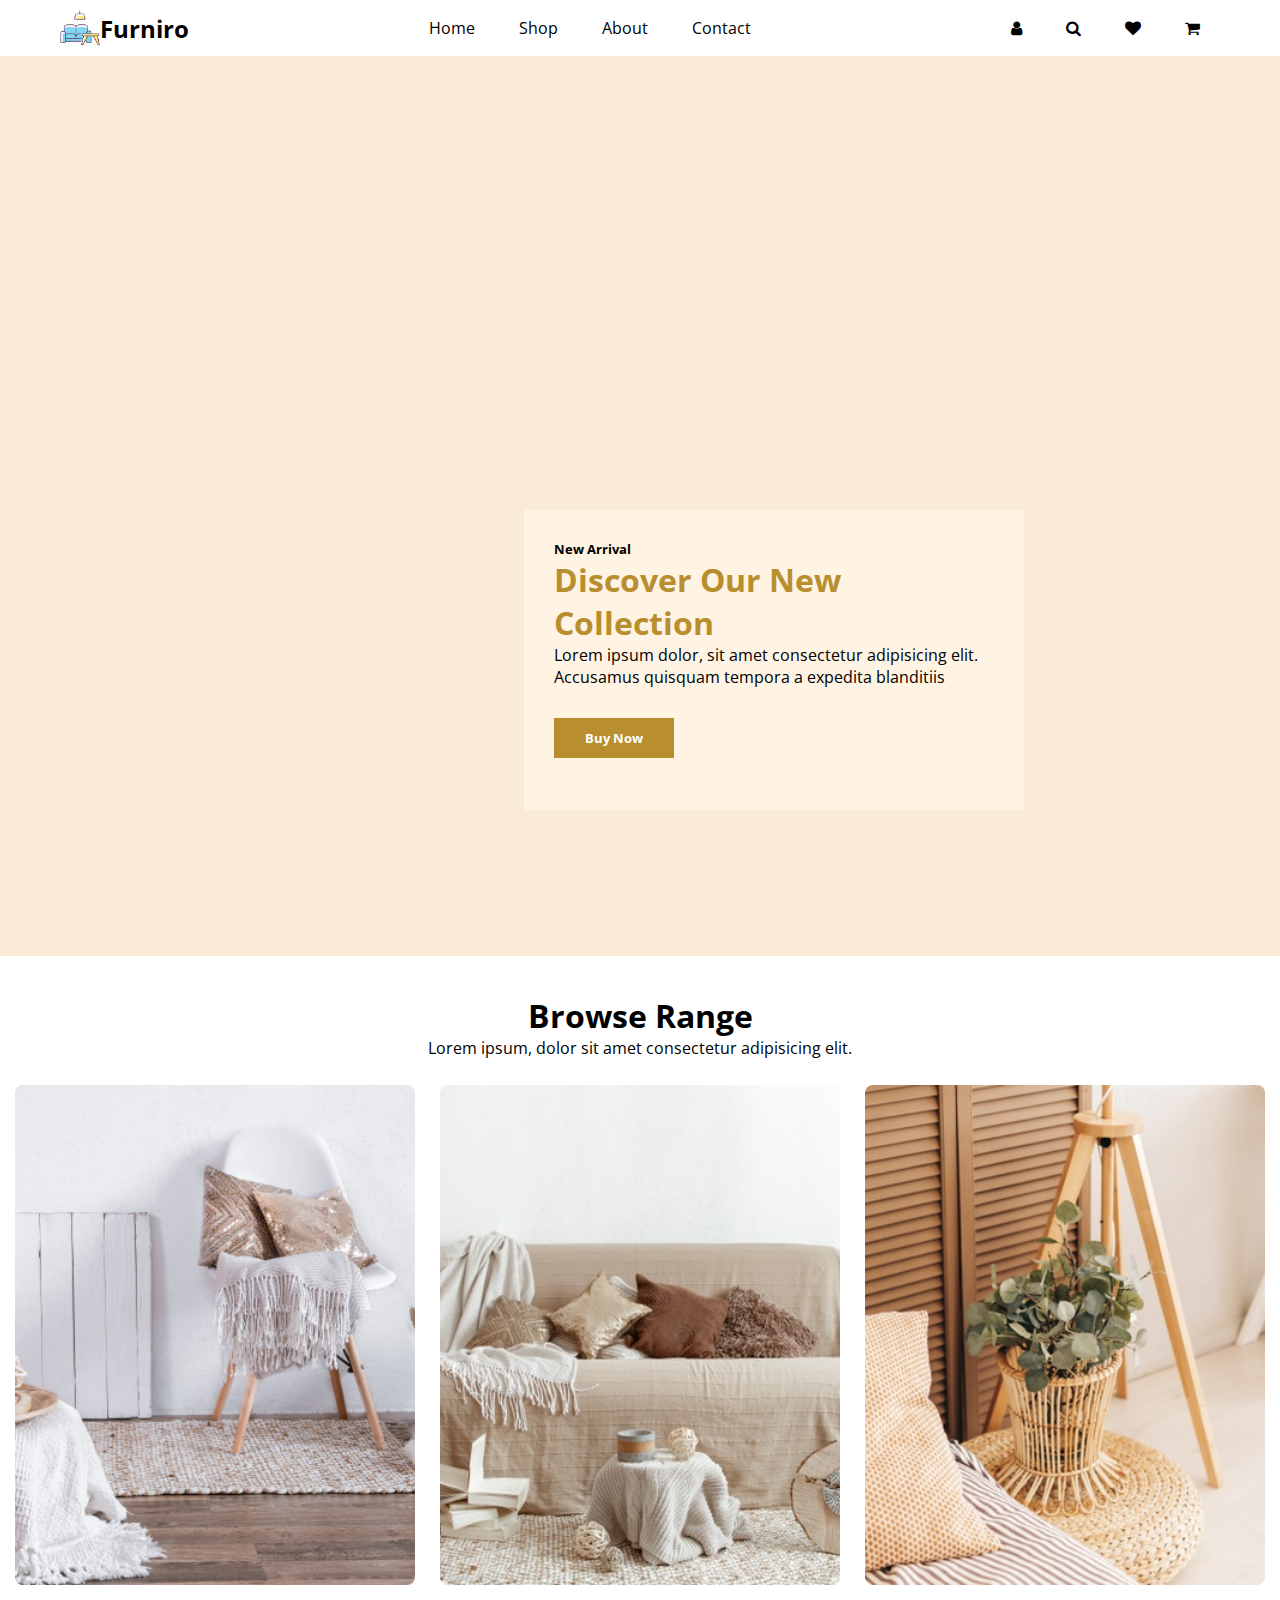
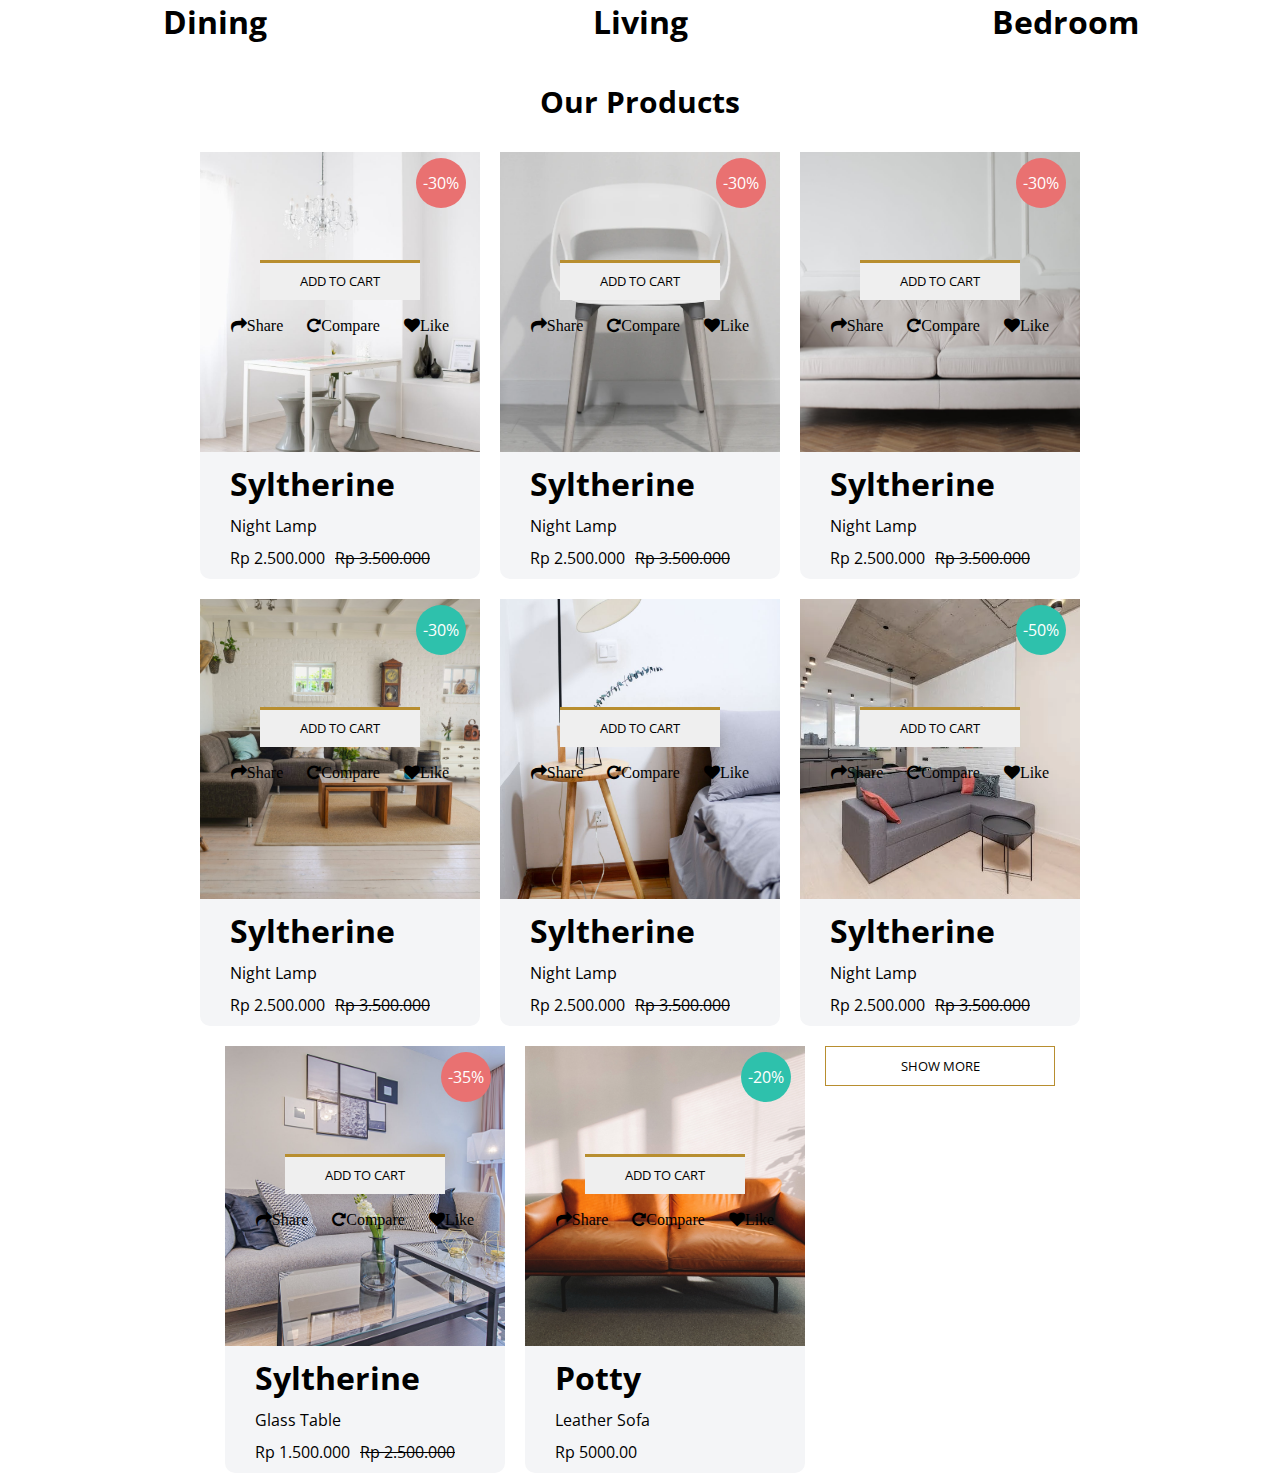
==== index.html @ 377bc3ed "initial commit" ====
<!DOCTYPE html>
<html lang="en">
<head>
    <meta charset="UTF-8">
    <meta name="viewport" content="width=device-width, initial-scale=1.0">
    <title>Furniro</title>
    <link rel="stylesheet" href="index.css">
    <link rel="icon" href="images/logo-icon.png">
    <link rel="stylesheet" href="https://cdnjs.cloudflare.com/ajax/libs/font-awesome/4.7.0/css/font-awesome.min.css">
</head>
<body>
    <div class="container">
        <nav class="navbar">
            <div class="left-nav">
                <img src="images/logo-icon.png" alt="">
                <h2>Furniro</h2>
            </div>

            <div class="center-nav">
                <ul>
                    <li><a href='index.html #home'>Home</a></li>
                    <li><a href='shop.html'>Shop</a></li>
                    <li><a href='about.html'>About</a></li>
                    <li><a href='contact.html'>Contact</a></li>
                </ul>
            </div>

            <div class="right-nav">
                <ul>
                    <i class="fa fa-user" aria-hidden="true"></i>
                    <i class="fa fa-search" aria-hidden="true"></i>
                    <i class="fa fa-heart" aria-hidden="true"></i>
                    <i class="fa fa-shopping-cart" aria-hidden="true"></i>
                </ul>
            </div>

            <div class="menu-bar">
                <div class="bar bar1"></div>
                <div class="bar bar2"></div>
                <div class="bar bar3"></div>
            </div>
        </nav>

        <main id="home">
            <div class="home-wrapper">
                <div class="home-context">
                    <p>New Arrival</p>
                    <h1>Discover Our New Collection</h1>
                    <p>Lorem ipsum dolor, sit amet consectetur adipisicing elit. Accusamus quisquam tempora a expedita blanditiis</p>
                    <div class="">
                        <button>Buy Now</button>
                    </div>
                </div>
            </div>
        </main>


        <section id="browse">
            <div class="browse-header">
                <h1>Browse Range</h1>
                <p>Lorem ipsum, dolor sit amet consectetur adipisicing elit.</p>  
            </div>
            <div class="browse-range-grid">
                <div class="dining-category">
                    <div class="browse-card dining"></div>
                    <div class="hero">
                        <h1>Dining</h1>
                    </div>
                </div>

                <div class="dining-category">
                    <div class="browse-card living"></div>
                    <div class="hero">
                        <h1>Living</h1>
                    </div>
                </div>

                <div class="dining-category">
                    <div class="browse-card bedroom"></div>
                    <div class="hero">
                        <h1>Bedroom</h1>
                    </div>
                </div>
            </div>
        </section>


        <section id="products">
            <div class="products-title">
                <h1>Our Products</h1>
            </div>
            <div class="products-container">
                <div class="product-card">
                    <div class="item-img item1">
                        <div class="discount">
                            <p>-30%</p>
                        </div>

                        <div class="hoverEffect">
                            <div class="cart-btn">
                                <button>ADD TO CART</button>
                            </div>
                            <div class="hover-options">
                                <a href="">
                                    <i class="fa fa-share" aria-hidden="true">Share</i>
                                </a>

                                <a href="">
                                    <i class="fa fa-repeat" aria-hidden="true">Compare</i>
                                </a>

                                <a href="">
                                    <i class="fa fa-heart" aria-hidden="true">Like</i>
                                </a>

                            </div>
                        </div>
                    </div>

                    <div class="product-details">
                        <div class="item-name">
                            <h1>Syltherine</h1>
                            <p>Night Lamp</p>
                            <p>Rp 2.500.000<span>Rp 3.500.000</span></p>
                        </div>
                    </div>
                </div>



                <div class="product-card">
                    <div class="item-img item2">
                        <div class="discount">
                            <p>-30%</p>
                        </div>

                        <div class="hoverEffect">
                            <div class="cart-btn">
                                <button>ADD TO CART</button>
                            </div>
                            <div class="hover-options">
                                <a href="">
                                    <i class="fa fa-share" aria-hidden="true">Share</i>
                                </a>

                                <a href="">
                                    <i class="fa fa-repeat" aria-hidden="true">Compare</i>
                                </a>

                                <a href="">
                                    <i class="fa fa-heart" aria-hidden="true">Like</i>
                                </a>
                                
                            </div>
                        </div>
                    </div>

                    <div class="product-details">
                        <div class="item-name">
                            <h1>Syltherine</h1>
                            <p>Night Lamp</p>
                            <p>Rp 2.500.000<span>Rp 3.500.000</span></p>
                        </div>
                    </div>
                </div>




                <div class="product-card">
                    <div class="item-img item3">
                        <div class="discount">
                            <p>-30%</p>
                        </div>

                        <div class="hoverEffect">
                            <div class="cart-btn">
                                <button>ADD TO CART</button>
                            </div>
                            <div class="hover-options">
                                <a href="">
                                    <i class="fa fa-share" aria-hidden="true">Share</i>
                                </a>

                                <a href="">
                                    <i class="fa fa-repeat" aria-hidden="true">Compare</i>
                                </a>

                                <a href="">
                                    <i class="fa fa-heart" aria-hidden="true">Like</i>
                                </a>
                                
                            </div>
                        </div>
                    </div>

                    <div class="product-details">
                        <div class="item-name">
                            <h1>Syltherine</h1>
                            <p>Night Lamp</p>
                            <p>Rp 2.500.000<span>Rp 3.500.000</span></p>
                        </div>
                    </div>
                </div>




                <div class="product-card">
                    <div class="item-img item4">
                        <div class="discount newItem">
                            <p>-30%</p>
                        </div>

                        <div class="hoverEffect">
                            <div class="cart-btn">
                                <button>ADD TO CART</button>
                            </div>
                            <div class="hover-options">
                                <a href="">
                                    <i class="fa fa-share" aria-hidden="true">Share</i>
                                </a>

                                <a href="">
                                    <i class="fa fa-repeat" aria-hidden="true">Compare</i>
                                </a>

                                <a href="">
                                    <i class="fa fa-heart" aria-hidden="true">Like</i>
                                </a>
                                
                            </div>
                        </div>
                    </div>

                    <div class="product-details">
                        <div class="item-name">
                            <h1>Syltherine</h1>
                            <p>Night Lamp</p>
                            <p>Rp 2.500.000<span>Rp 3.500.000</span></p>
                        </div>
                    </div>
                </div>


                <div class="product-card">
                    <div class="item-img item5">
                        <div class="hoverEffect">
                            <div class="cart-btn">
                                <button>ADD TO CART</button>
                            </div>
                            <div class="hover-options">
                                <a href="">
                                    <i class="fa fa-share" aria-hidden="true">Share</i>
                                </a>

                                <a href="">
                                    <i class="fa fa-repeat" aria-hidden="true">Compare</i>
                                </a>

                                <a href="">
                                    <i class="fa fa-heart" aria-hidden="true">Like</i>
                                </a>
                                
                            </div>
                        </div>
                    </div>

                    <div class="product-details">
                        <div class="item-name">
                            <h1>Syltherine</h1>
                            <p>Night Lamp</p>
                            <p>Rp 2.500.000<span>Rp 3.500.000</span></p>
                        </div>
                    </div>
                </div>





                <div class="product-card">
                    <div class="item-img item6">
                        <div class="discount newItem">
                            <p>-50%</p>
                        </div>

                        <div class="hoverEffect">
                            <div class="cart-btn">
                                <button>ADD TO CART</button>
                            </div>
                            <div class="hover-options">
                                <a href="">
                                    <i class="fa fa-share" aria-hidden="true">Share</i>
                                </a>

                                <a href="">
                                    <i class="fa fa-repeat" aria-hidden="true">Compare</i>
                                </a>

                                <a href="">
                                    <i class="fa fa-heart" aria-hidden="true">Like</i>
                                </a>
                                
                            </div>
                        </div>
                    </div>

                    <div class="product-details">
                        <div class="item-name">
                            <h1>Syltherine</h1>
                            <p>Night Lamp</p>
                            <p>Rp 2.500.000<span>Rp 3.500.000</span></p>
                        </div>
                    </div>
                </div>




                <div class="product-card">
                    <div class="item-img item7">
                        <div class="discount">
                            <p>-35%</p>
                        </div>

                        <div class="hoverEffect">
                            <div class="cart-btn">
                                <button>ADD TO CART</button>
                            </div>
                            <div class="hover-options">
                                <a href="">
                                    <i class="fa fa-share" aria-hidden="true">Share</i>
                                </a>

                                <a href="">
                                    <i class="fa fa-repeat" aria-hidden="true">Compare</i>
                                </a>

                                <a href="">
                                    <i class="fa fa-heart" aria-hidden="true">Like</i>
                                </a>
                                
                            </div>
                        </div>
                    </div>

                    <div class="product-details">
                        <div class="item-name">
                            <h1>Syltherine</h1>
                            <p>Glass Table</p>
                            <p>Rp 1.500.000<span>Rp 2.500.000</span></p>
                        </div>
                    </div>
                </div>




                <div class="product-card">
                    <div class="item-img item8">
                        <div class="discount newItem">
                            <p>-20%</p>
                        </div>

                        <div class="hoverEffect">
                            <div class="cart-btn">
                                <button>ADD TO CART</button>
                            </div>
                            <div class="hover-options">
                                <a href="">
                                    <i class="fa fa-share" aria-hidden="true">Share</i>
                                </a>

                                <a href="">
                                    <i class="fa fa-repeat" aria-hidden="true">Compare</i>
                                </a>

                                <a href="">
                                    <i class="fa fa-heart" aria-hidden="true">Like</i>
                                </a>
                                
                            </div>
                        </div>
                    </div>

                    <div class="product-details">
                        <div class="item-name">
                            <h1>Potty</h1>
                            <p>Leather Sofa</p>
                            <p>Rp 5000.00<span></span></p>
                        </div>
                    </div>
                </div>

                <div class="show-more-btn">
                    <button>SHOW MORE</button>
                </div>

            </div> <!----product container end-->
        </section>
    </div>
    

    <script src="index.js"></script>
</body>
</html>
---- index.css ----
@import url('https://fonts.googleapis.com/css2?family=Open+Sans:ital,wght@0,300..800;1,300..800&display=swap');


*{
    padding: 0;
    margin: 0;
    box-sizing: border-box;
    font-family: "Open Sans", sans-serif;
    font-optical-sizing: auto;
    font-style: normal;
}


:root{
    --lightbg: #FFFFFF;
    --buttonbg: #B88E2F;
    --buttonhover: #8d6d21;
    --discountbg: #E97171;
}

.container{
    width: 100vw;
    height: 100vh;
    background-color: var(--lightbg);
}

.navbar{
    width: 100%;
    display: flex;
    align-items: center;
    justify-content: space-between;
    padding: 0 60px 0 60px;
    z-index: 2000;

}

.navFixed{
    position: fixed;
    top: 0;
    background-color: white;
}

.left-nav{
    display: flex;
    flex-direction: row;
    align-items: center;
}

.left-nav img{
    width: 40px;
    height: 40px;
}

.center-nav ul li{
    display: inline-block;
    list-style: none;
}

.center-nav ul li a{
    text-decoration: none;
    margin: 20px;
    transition: all .50s;
    color: black;
}

.center-nav ul li a:hover{
    color: rgb(197, 143, 72);
}

.right-nav i{
    margin: 20px;
}





#home{
    width: 100%;
    height: 100%;
    background-color: antiquewhite;
}

.home-wrapper{
    width: 100%;
    height: 100%;
    background-image: url(images/home-bg.jfif);
    background-position: center;
    background-repeat: no-repeat;
    background-size: cover;
    display: flex;
    justify-content: center;
    align-items: center;
}

.home-context{
    width: 500px;
    height: 300px;
    position: absolute;
    right: 20%;
    bottom: 10%;
    background-color: #FFF3E3;
    padding: 30px;
}

.home-context>div{
    margin-top: 30px;
}

.home-context button{
    width: 120px;
    height: 40px;
    background-color: var(--buttonbg);
    border: none;
    color: white;
    cursor: pointer;
    transition: all .50s;
}

.home-context button:hover{
    background-color: var(--buttonhover);
}


.home-context h1{
    color: var(--buttonbg);
}

.home-context :first-child{
    font-weight: 700;
    font-size: 13px;
}


.menu-bar{
    cursor: pointer;
    display: none;
}

.bar{
    width: 30px;
    height: 4px;
    margin: 5px;
    background-color: black;
}






section{
    margin-top: 3%;
}

.browse-header h1, .browse-header p{
    display: flex;
    justify-content: center;
    text-align: center;
}


.browse-card{
    width: 400px;
    height: 500px;
    border-radius: 8px;
    background-position: center;
    background-repeat: no-repeat;
    background-size: cover;
    position: relative;
}

.hero{
    display: flex;
    justify-content: center;
    font-weight: 900;
    margin-top: 15px;
}


.dining{
    background-image: url(images/dining.png);
}

.living{
    background-image: url(images/living.png);
}
.bedroom{
    background-image: url(images/bedroom.png);
}

.browse-range-grid{
    display: flex;
    justify-content: center;
    gap: 25px;
    margin-top: 2%;
}

.products-title{
    display: flex;
    justify-content: center;
}

.products-title h1{
    font-size: 30px;
}

.products-container{
    padding: 30px 90px 0 90px;
    display: flex;
    flex-wrap: wrap;
    gap: 20px;
    justify-content: center;
}

.product-card{
    width: 280px;
    background-color: #F4F5F7;
    border-radius: 10px;

}


.item-img{
    width: 100%;
    height: 300px;
    background-position: center;
    background-repeat: no-repeat;
    background-size: cover;
    position: relative;
    padding: 20px;
    display: flex;
    justify-content: center;
    align-items: center;
}

.item1{
    background-image: url(images/item1.png);
}

.item2{
    background-image: url(images/item2.png);
}


.item3{
    background-image: url(images/item3.png);
}


.item4{
    background-image: url(images/item4.jfif);
}


.item5{
    background-image: url(images/item5.png);
}

.item6{
    background-image: url(images/item6.png);
}


.item7{
    background-image: url(images/item7.jfif);
}

.item8{
    background-image: url(images/item8.jfif);
}


/***add shadow whwewn hover over card****/
.addHoverEffect{
    background: linear-gradient(rgba(0,0,0,0.5), rgba(0,0,0,0.5)) !important;
}

.discount{
    width: 50px;
    height: 50px;
    border-radius: 50px;
    background-color: var(--discountbg);
    display: flex;
    justify-content: center;
    align-items: center;
    text-align: center;
    color: white;
    position: absolute;
    top: 2%;
    right: 5%;
}

.newItem{
    background-color: #2EC1AC;
}

.product-details{
    padding: 0 20px 0 20px;
}

.item-name span{
    margin-left: 10px;
    text-decoration: line-through;
}

.item-name>*{
    margin: 10px;
}

.cart-btn{
    display: flex;
    justify-content: center;
}

.cart-btn button{
    width: 160px;
    height: 40px;
    border: none;
    border-top: solid #B88E2F ;
    cursor: pointer;
    transition: all .50s;
}

.cart-btn button:hover{
    background-color: var(--buttonbg);
    color: white;
}

.hover-options{
    display: flex;
    flex-wrap: nowrap;
    margin-top: 5px;
}

.hover-options i{
    margin: 12px;
}

.hover-options a{
    color: black;
}

.show-more-btn button{
    width: 230px;
    height: 40px;
    border: solid 1px var(--buttonbg);
    cursor: pointer;
    background-color: white;
    transition: all .50s;
}


.show-more-btn button:hover{
    background-color: var(--buttonbg);
    color: white;
}
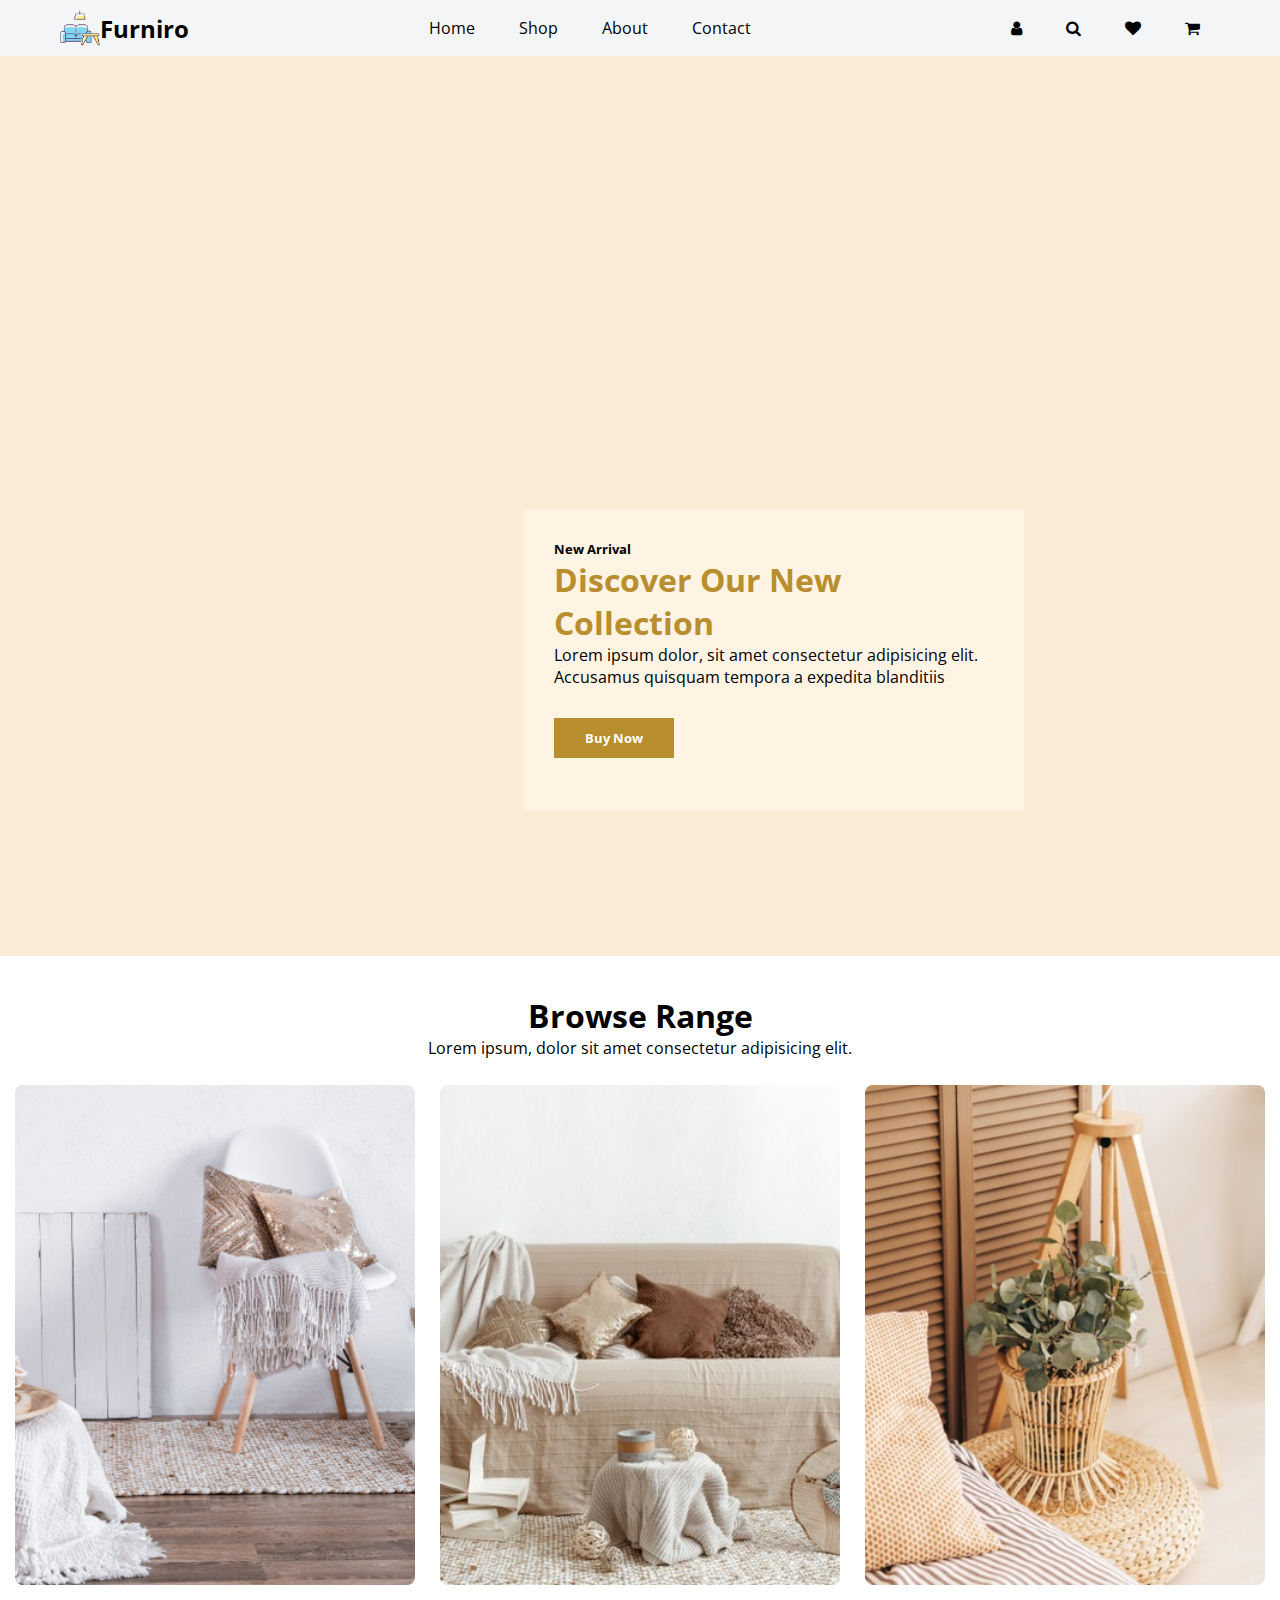
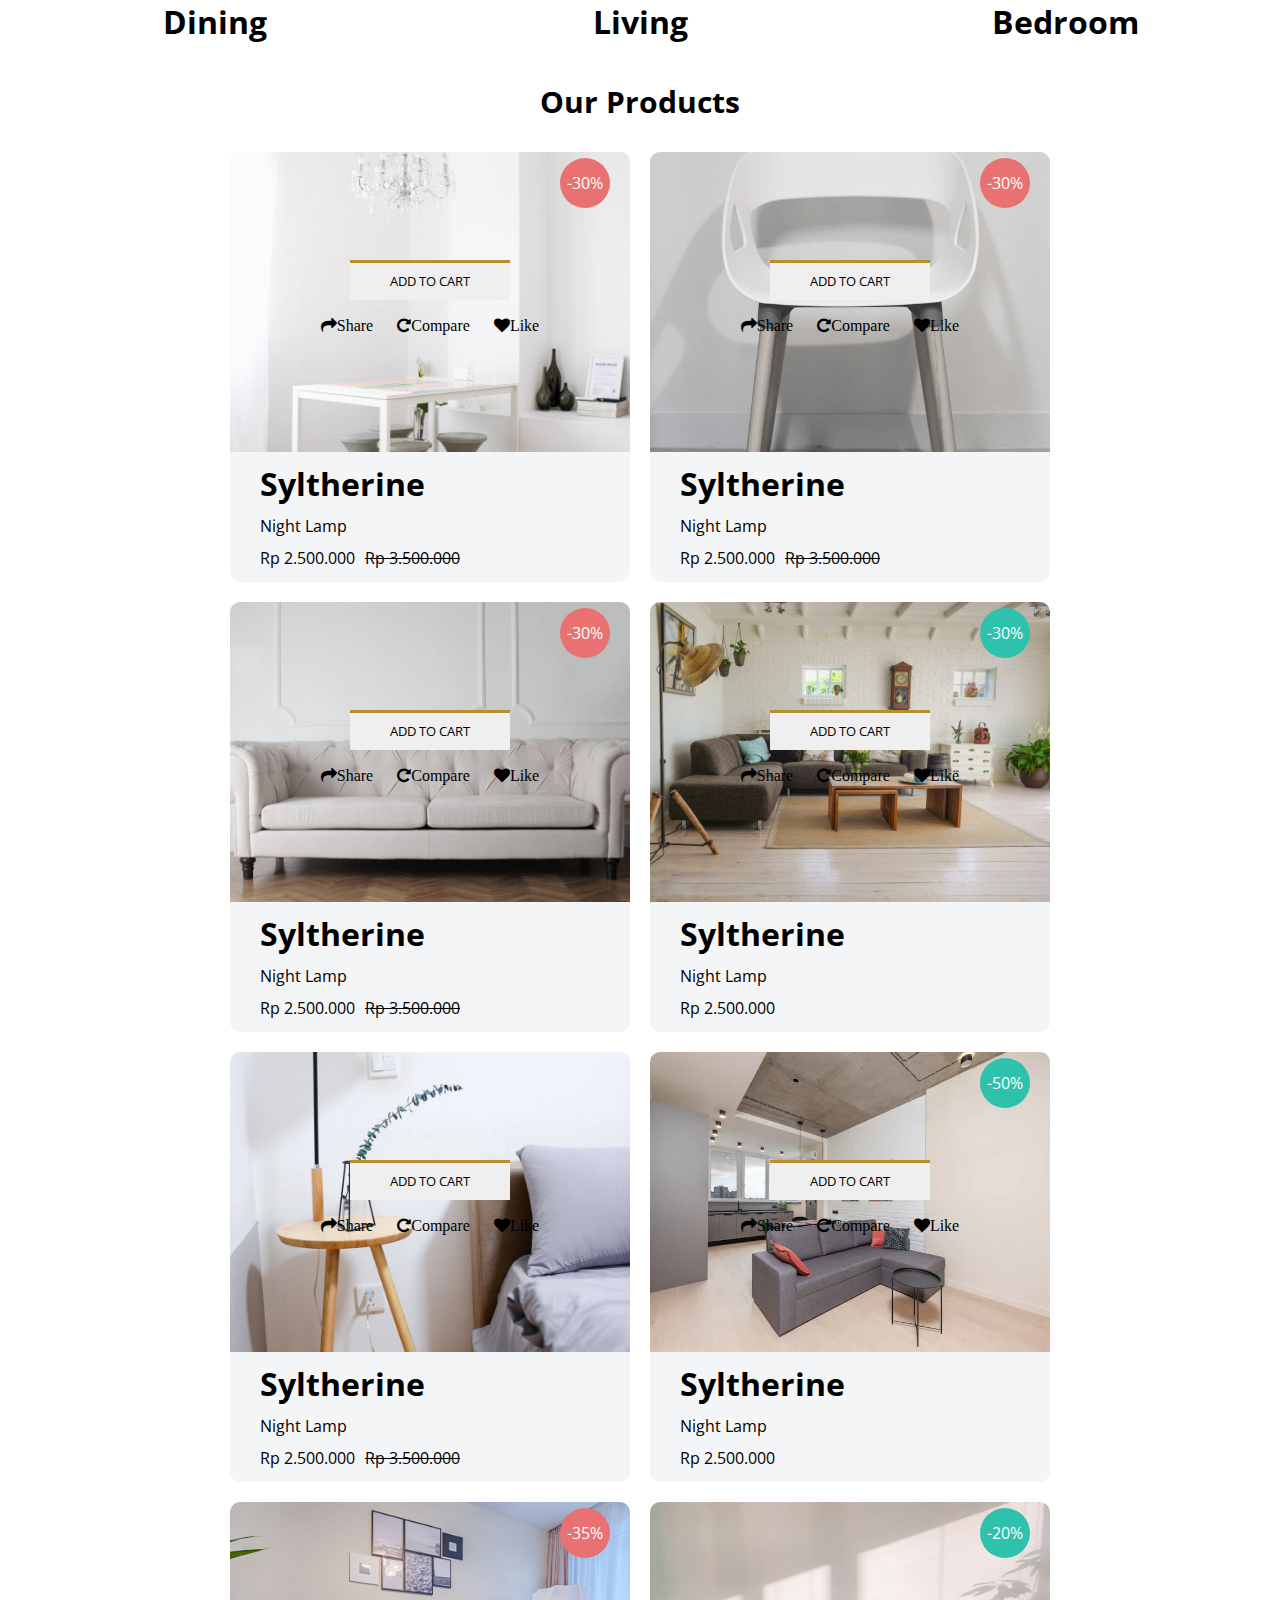
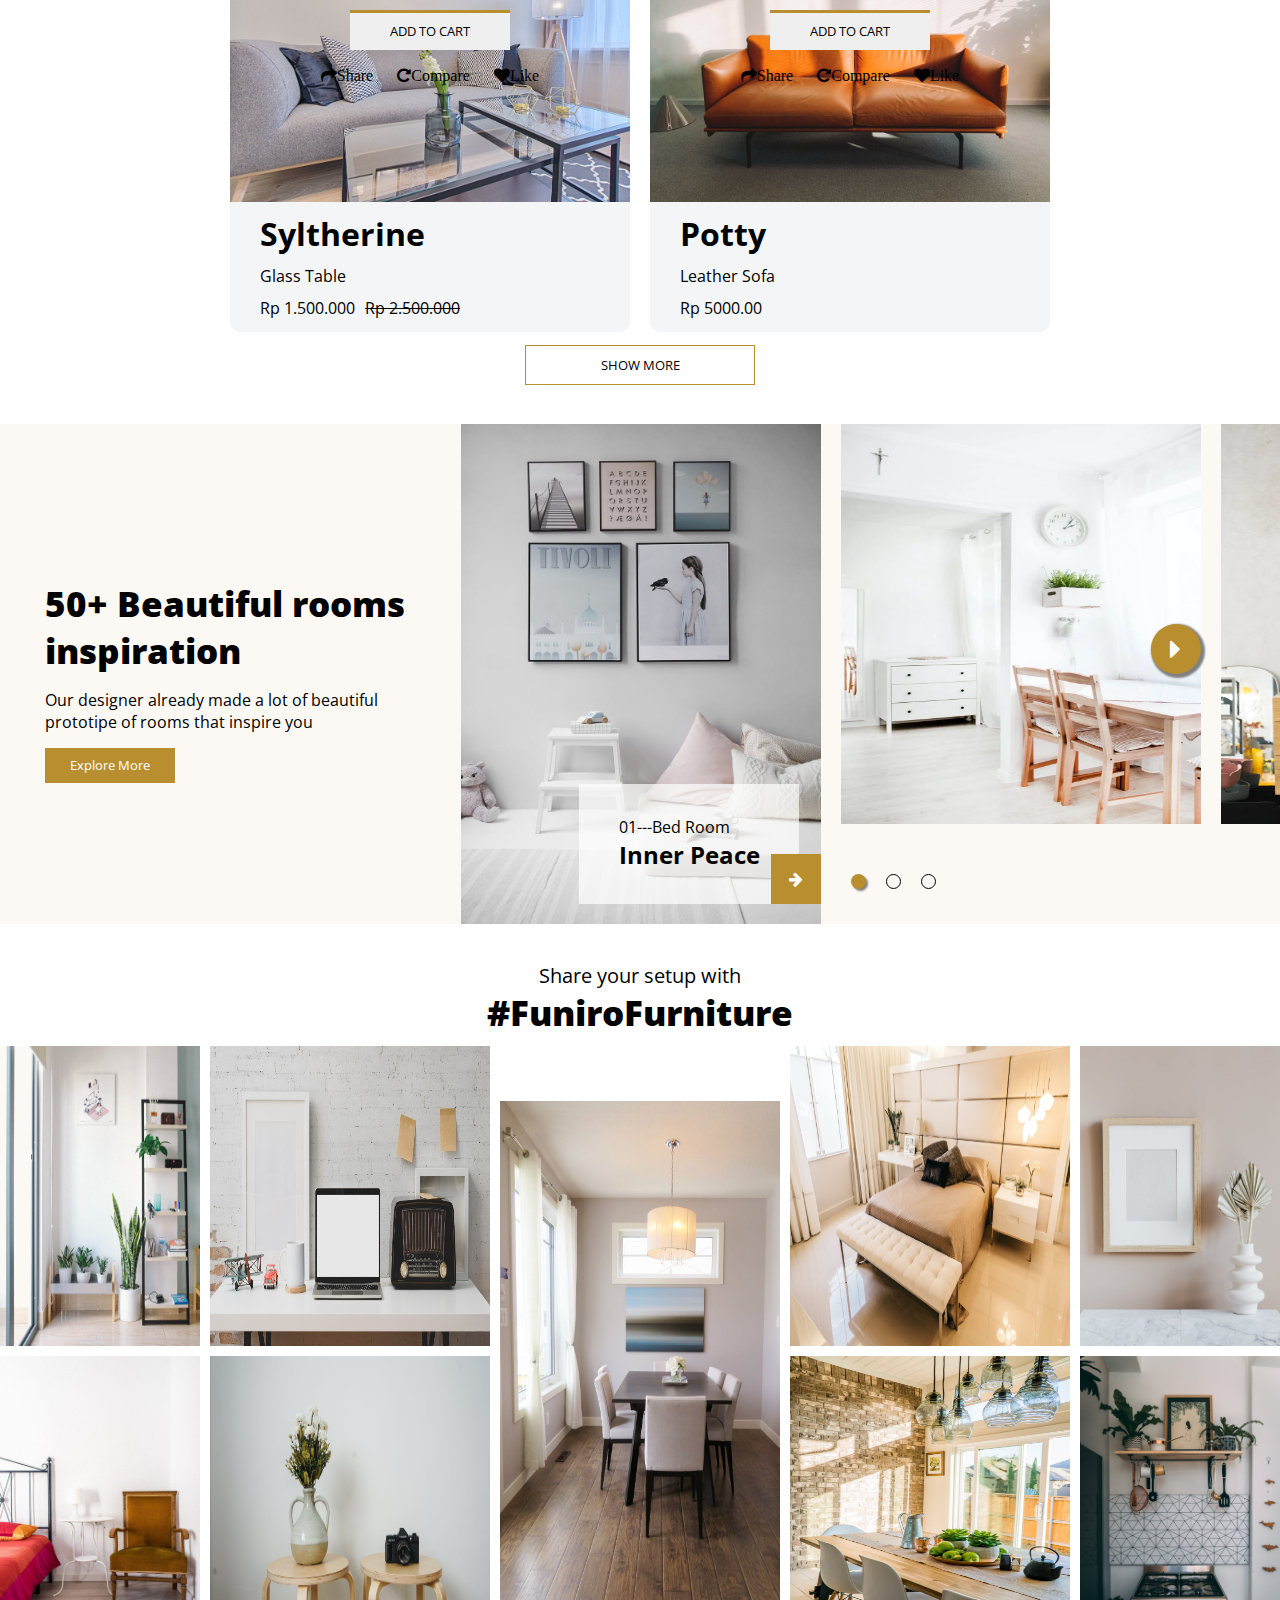
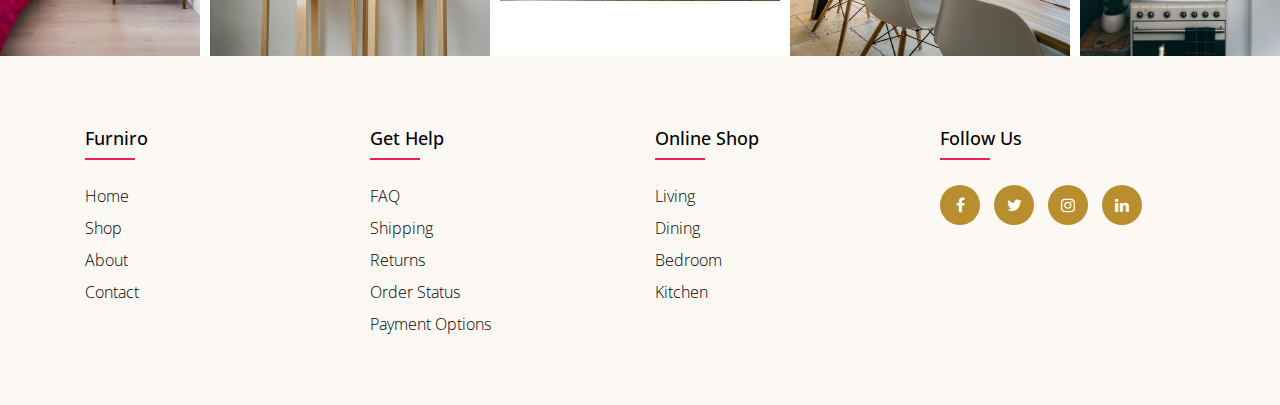
==== commit 1236e7d3: "initial commit" ====
--- a/index.html
+++ b/index.html
@@ -5,6 +5,7 @@
     <meta name="viewport" content="width=device-width, initial-scale=1.0">
     <title>Furniro</title>
     <link rel="stylesheet" href="index.css">
+    <link rel="stylesheet" href="media.css">
     <link rel="icon" href="images/logo-icon.png">
     <link rel="stylesheet" href="https://cdnjs.cloudflare.com/ajax/libs/font-awesome/4.7.0/css/font-awesome.min.css">
 </head>
@@ -237,7 +238,7 @@
                         <div class="item-name">
                             <h1>Syltherine</h1>
                             <p>Night Lamp</p>
-                            <p>Rp 2.500.000<span>Rp 3.500.000</span></p>
+                            <p>Rp 2.500.000</p>
                         </div>
                     </div>
                 </div>
@@ -310,7 +311,7 @@
                         <div class="item-name">
                             <h1>Syltherine</h1>
                             <p>Night Lamp</p>
-                            <p>Rp 2.500.000<span>Rp 3.500.000</span></p>
+                            <p>Rp 2.500.000</p>
                         </div>
                     </div>
                 </div>
@@ -393,12 +394,155 @@
                     </div>
                 </div>
 
-                <div class="show-more-btn">
-                    <button>SHOW MORE</button>
-                </div>
-
             </div> <!----product container end-->
+
+            <div class="show-more-btn">
+                <button>SHOW MORE</button>
+            </div>
+
         </section>
+
+
+        <section id="description"> 
+            <div class="description-wrapper">
+                <div class="description-grid">
+                    <div class="description-header">
+                        <div class="desc-title">
+                            <h1>50+ Beautiful rooms inspiration</h1>
+                            <p>Our designer already made a lot of beautiful prototipe of rooms that inspire you</p>
+                            <a href="">
+                                <button>Explore More</button>
+                            </a>
+                        </div>
+                    </div>
+                    <div class="grid-carousel">
+                        <div class="carousel-card">
+                            <div class="carousel-icon">
+                                <img src="images/gridItem1.png" alt="">
+                                <div class="info-card">
+                                    <div class="info">
+                                        <div class="info-context">
+                                            <p><span>01---</span><span>Bed Room</span></p>
+                                            <h2>Inner Peace</h2>
+                                        </div>
+                                    </div>
+                                    <div class="next-box">
+                                        <i class="fa fa-arrow-right" aria-hidden="true"></i>
+                                    </div>
+                                </div>
+                            </div>
+                        </div>
+
+                        <div class="carousel-item">
+                            <div class="carousel-icon">
+                                <img src="images/griditem2.png" alt="">
+                                <div class="caret-wrapper">
+                                    <div class="next-caret">
+                                        <i class="fa fa-caret-right"></i>
+                                    </div>
+                                    <div class="radio-btns">
+                                        <div class="radio-el radio1 active-radio"></div>
+                                        <div class="radio-el radio2"></div>
+                                        <div class="radio-el radio3"></div>
+                                    </div>
+                                </div>
+                            </div>
+                        </div>
+
+                        <div class="carousel-item">
+                            <div class="carousel-icon">
+                                <img src="images/griditem3.png" alt="">
+                            </div>
+                        </div>
+
+
+                    </div>
+                </div>
+            </div>
+        </section>
+
+
+
+
+        <section id="share">
+            <div class="share-header">
+                <div class="">
+                    <p>Share your setup with</p>
+                </div>
+                <div class="">
+                    <h1>#FuniroFurniture</h1>
+                </div>
+            </div>
+            <div class="share-grid">
+                <div class="share-wall wall1">
+                    <img src="images/wall1.png" alt="">
+                    <img src="images/wall2.png" alt="">
+                    <img src="images/wall3.png" alt="">
+                    <img src="images/wall4.png" alt="">
+                </div>
+                <div class="share-wall wall2">
+                    <div class="wall-wrapper">
+                        <img src="images/wall5.png" alt="">
+                    </div>
+                </div>
+                <div class="share-wall wall3">
+                    <img src="images/wall6.png" alt="">
+                    <img src="images/wall7.png" alt="">
+                    <img src="images/wall8.png" alt="">
+                    <img src="images/wall9.png" alt="">
+                </div>
+            </div>
+        </section>
+
+
+
+        <footer class="footer">
+            <div class="footer-container">
+                <div class="row">
+                    <div class="footer-col">
+                        <h4>Furniro</h4>
+                        <ul>
+                            <li><a href="#">Home</a></li>
+                            <li><a href="#">Shop</a></li>
+                            <li><a href="#">About</a></li>
+                            <li><a href="#">Contact</a></li>
+                        </ul>
+                    </div>
+                    <div class="footer-col">
+                        <h4>get help</h4>
+                        <ul>
+                            <li><a href="#">FAQ</a></li>
+                            <li><a href="#">shipping</a></li>
+                            <li><a href="#">returns</a></li>
+                            <li><a href="#">order status</a></li>
+                            <li><a href="#">payment options</a></li>
+                        </ul>
+                    </div>
+                    <div class="footer-col">
+                        <h4>online shop</h4>
+                        <ul>
+                            <li><a href="#">Living</a></li>
+                            <li><a href="#">Dining</a></li>
+                            <li><a href="#">Bedroom</a></li>
+                            <li><a href="#">Kitchen</a></li>
+                        </ul>
+                    </div>
+                    <div class="footer-col">
+                        <h4>follow us</h4>
+                        <div class="social-links">
+                            <a href="#"><i class="fa fa-facebook"></i></a>
+                            <a href="#"><i class="fa fa-twitter"></i></a>
+                            <a href="#"><i class="fa fa-instagram"></i></a>
+                            <a href="#"><i class="fa fa-linkedin"></i></a>
+                        </div>
+                    </div>
+                </div>
+            </div>
+       </footer>
+     
+
+
+
     </div>
     
 
--- a/index.css
+++ b/index.css
@@ -12,7 +12,7 @@
 
 
 :root{
-    --lightbg: #FFFFFF;
+    --lightbg: #F4F5F7;
     --buttonbg: #B88E2F;
     --buttonhover: #8d6d21;
     --discountbg: #E97171;
@@ -31,7 +31,6 @@
     justify-content: space-between;
     padding: 0 60px 0 60px;
     z-index: 2000;
-
 }
 
 .navFixed{
@@ -153,6 +152,8 @@
     margin-top: 3%;
 }
 
+
+
 .browse-header h1, .browse-header p{
     display: flex;
     justify-content: center;
@@ -189,6 +190,7 @@
     background-image: url(images/bedroom.png);
 }
 
+
 .browse-range-grid{
     display: flex;
     justify-content: center;
@@ -196,6 +198,12 @@
     margin-top: 2%;
 }
 
+
+
+
+
+
+
 .products-title{
     display: flex;
     justify-content: center;
@@ -211,12 +219,15 @@
     flex-wrap: wrap;
     gap: 20px;
     justify-content: center;
+    position: relative;
 }
 
 .product-card{
     width: 280px;
+    height: 430px;
     background-color: #F4F5F7;
     border-radius: 10px;
+    overflow: hidden;
 
 }
 
@@ -341,6 +352,13 @@
     color: black;
 }
 
+.show-more-btn{
+    display: flex;
+    justify-content: center;
+    margin-top: 1%;
+
+}
+
 .show-more-btn button{
     width: 230px;
     height: 40px;
@@ -354,5 +372,334 @@
 .show-more-btn button:hover{
     background-color: var(--buttonbg);
     color: white;
-}
-
+    border: solid 1px white;
+
+}
+
+
+
+
+
+#description{
+    background-color: #FCF8F3;
+}
+
+
+.description-grid{
+    display: grid;
+    grid-template-columns: 36% 1fr;
+    grid-template-rows: 1fr;
+}
+
+.description-header{
+    display: flex;
+    justify-content: center;
+    align-items: center;
+    padding: 0 30px 0 30px;
+}
+
+.grid-carousel{
+    width: 100%;
+    display: grid;
+    grid-template-columns: 1fr 1fr 1fr 1fr;
+    overflow: auto;
+    gap: 20px;
+}
+
+
+.carousel-card{
+    width: 360px;
+    height: 500px;
+    position: relative;
+}
+
+.desc-title h1{
+    font-size: 35px;
+    font-weight: 900;
+}
+
+.desc-title>*{
+    margin: 15px;
+}
+
+.description-header button{
+    width: 130px;
+    height: 35px;
+    background-color: var(--buttonbg);
+    cursor: pointer;
+    border: none;
+    transition: all .50s;
+    color: white;
+}
+
+.description-header button:hover{
+    background-color: var(--buttonhover);
+}
+
+.carousel-icon img{
+    width: 100%;
+    height: 100%;
+    display: flex;
+    justify-content: center;
+    align-items: center;
+}
+
+
+.info-card{
+    width: 100%;
+    padding: 0 30px 0 30px;
+}
+
+
+
+.info{
+    width: 220px;
+    height: 120px;
+    background: linear-gradient(rgba(255, 255, 255, 0.7), rgba(255, 255, 255, 0.7));
+    position: absolute;
+    bottom: 4%;
+    right: 6%;
+    display: flex;
+    justify-content: center;
+    align-items: center;
+}
+
+.carousel-icon{
+    width: 100%;
+    height: 100%;
+    position: relative;
+}
+
+.next-box{
+    width: 50px;
+    height: 50px;
+    background-color: var(--buttonbg);
+    cursor: pointer;
+    position: absolute;
+    bottom: 4%;
+    right: 0;
+    display: flex;
+    justify-content: center;
+    align-items: center;
+    cursor: pointer;
+    transition: all .50s;
+}
+
+.next-box .fa{
+    color: white;
+}
+
+.next-box:hover{
+    background-color: var(--buttonhover);
+}
+
+
+
+.carousel-item{
+    width: 360px;
+    height: 400px;
+    position: relative;
+}
+
+.next-caret{
+    width: 50px;
+    height: 50px;
+    border-radius: 50px;
+    display: flex;
+    justify-content: center;
+    align-items: center;
+    position: absolute;
+    right: 0;
+    top: 50%;
+    cursor: pointer;
+    background-color:var(--buttonbg);
+    box-shadow: 2px 2px 2px 2px grey;
+    transition: all .50s;
+    z-index: 300;
+}
+
+
+.next-caret:hover{
+    background-color: var(--buttonhover);
+}
+
+.next-caret .fa-caret-right{
+    font-size: 30px;
+    color: white;
+}
+
+
+.radio-btns{
+    margin-top: 50px;
+    display: flex;
+}
+
+.radio-el{
+    width: 15px;
+    height: 15px;
+    border-radius: 50px;
+    border: solid .60px black;
+    margin: 0 10px;
+    cursor: pointer;
+    transition: all .50s;
+}
+
+.active-radio{
+    background-color: var(--buttonbg) !important;
+    border: none;
+    box-shadow: 2px 2px 2px grey;
+}
+
+#share{
+    min-height: 90%;
+}
+
+
+
+.share-header>div{
+    display: flex;
+    justify-content: center;
+}
+
+.share-header div h1{
+    font-size: 35px;
+    font-weight: 900;
+}
+
+.share-header div p{
+    font-size: 20px;
+}
+
+.share-grid{
+    display: grid;
+    grid-template-columns: 1fr 300px 1fr;
+    grid-template-rows: 1fr;
+    margin-top: 10px;
+}
+
+.share-grid img{
+    width: 100%;
+    height: 100%;
+}
+
+
+
+.wall1{
+    display: grid;
+    grid-template-columns: 200px 1fr;
+    grid-template-rows: 300px 1fr;
+    gap: 10px;
+}
+
+.wall2{
+    display: flex;
+    justify-content: center;
+    align-items: center;
+    padding: 0 10px 0 10px;
+}
+
+
+.wall-wrapper{
+    width: 100%;
+    height: 500px;
+}
+
+.wall3{
+    display: grid;
+    grid-template-columns: 1fr 200px;
+    grid-template-rows: 1fr 300px;
+    gap: 10px;
+}
+
+
+
+
+
+
+.row{
+	display: flex;
+	flex-wrap: wrap;
+}
+ul{
+	list-style: none;
+}
+
+
+.footer{
+	background-color: #FCF8F3;
+    padding: 70px;
+}
+.footer-col{
+   width: 25%;
+   padding: 0 15px;
+}
+.footer-col h4{
+	font-size: 18px;
+	color: black;
+	text-transform: capitalize;
+	margin-bottom: 35px;
+	font-weight: 500;
+	position: relative;
+}
+.footer-col h4::before{
+	content: '';
+	position: absolute;
+	left:0;
+	bottom: -10px;
+	background-color: #e91e63;
+	height: 2px;
+	box-sizing: border-box;
+	width: 50px;
+}
+.footer-col ul li:not(:last-child){
+	margin-bottom: 10px;
+}
+.footer-col ul li a{
+	font-size: 16px;
+	text-transform: capitalize;
+	color: black;
+	text-decoration: none;
+	font-weight: 300;
+	color: black;
+	display: block;
+	transition: all 0.3s ease;
+}
+.footer-col ul li a:hover{
+	color: var(--buttonhover);
+	padding-left: 8px;
+}
+.footer-col .social-links a{
+	display: inline-flex;
+    justify-content: center;
+    align-items: center;
+    text-decoration: none;
+	height: 40px;
+	width: 40px;
+	background-color: var(--buttonbg);
+	margin:0 10px 10px 0;
+	text-align: center;
+	line-height: 40px;
+	border-radius: 50%;
+	color: white;
+	transition: all 0.5s ease;
+}
+.footer-col .social-links a:hover{
+	background-color: var(--buttonhover);
+}
+
+.footer-col .social-links .fa:hover{
+    color: white;
+}
+
+/*responsive*/
+@media(max-width: 767px){
+  .footer-col{
+    width: 50%;
+    margin-bottom: 30px;
+}
+}
+@media(max-width: 574px){
+  .footer-col{
+    width: 100%;
+}
+}
--- a/media.css
+++ b/media.css
@@ -0,0 +1,552 @@
+@media(min-width: 1546px) {
+    .navbar{
+        width: 100%;
+        height: 100px;
+        display: flex;
+        align-items: center;
+        justify-content: space-between;
+        padding: 0 60px 0 60px;
+        z-index: 2000;
+    }
+
+    .navbar .center-nav ul li a{
+        font-size: 30px;
+    }
+
+    .left-nav img{
+        width: 60px;
+        height: 60px;
+    }
+
+    .right-nav ul i{
+        font-size: 25px;
+    }
+
+
+    .home-context{
+        width: 600px;
+        height: 400px;
+        padding-top: 60px;
+    }
+
+    .home-context h1{
+        font-size: 40px;
+    }
+
+    .home-context p{
+        font-size: 25px;
+    }
+
+    .home-context :first-child{
+        font-size: 25px;
+    }
+
+    .home-context button{
+        width: 150px;
+        height: 50px;
+    }
+
+
+    .browse-header h1{
+        font-size: 45px;
+    }
+
+    .browse-header p{
+        font-size: 30px;
+    }
+
+
+    .browse-card{
+        width: 500px;
+        height: 500px;
+    }
+
+    .hero h1{
+        font-size: 30px;
+    }
+
+
+    .products-title h1{
+        font-size: 40px;
+    }
+
+    .product-card{
+        width: 500px;
+        background-color: #F4F5F7; 
+        border-radius: 10px;
+        overflow: hidden;
+        margin: 10px;
+    }
+
+    .products-container{
+        padding: 0 280px 0 200px;
+    }
+
+
+    .cart-btn button{
+        width: 170px;
+        height: 50px;
+    }
+
+
+    .hover-options i{
+       font-size: 25px;
+    }
+
+    .show-more-btn button{
+        width: 240px;
+        height: 50px;
+    }
+    
+
+    .desc-title h1{
+        font-size: 60px;
+    }
+
+    .desc-title p{
+        font-size: 30px;
+    }
+    
+
+    .description-header button{
+        width: 200px;
+        height: 60px; 
+        font-size: 20px;   
+    }
+
+    .carousel-card{
+        width: 860px;
+        height: 700px;
+        position: relative;
+    }
+
+
+    .carousel-item{
+        width: 600px;
+        height: 500px;
+        position: relative;
+    }
+
+    .next-caret{
+        width: 66px;
+        height: 66px;
+    }
+
+    #share{
+        padding: 0 100px 0 100px;
+    }
+
+    .share-header div h1{
+        font-size: 40px;
+    }
+
+    .share-header div p{
+        font-size: 30px;
+    }
+
+    .share-grid{
+        display: grid;
+        grid-template-columns: 1fr 500px 1fr;
+        grid-template-rows: 1fr;
+        margin-top: 10px;
+    }
+
+    .wall1{
+        display: grid;
+        grid-template-columns: 300px 1fr;
+        grid-template-rows: 500px 1fr;
+        gap: 10px;
+    }
+
+    .wall-wrapper{
+        width: 100%;
+        height: 800px;
+    }
+
+    .wall3{
+        display: grid;
+        grid-template-columns: 1fr 300px;
+        grid-template-rows: 1fr 500px;
+        gap: 10px;
+    }
+
+
+    .footer-col h4{
+        font-size: 30px;
+    }
+
+
+    .footer-col ul li a{
+        font-size: 30px;
+    }
+
+    .footer-col .social-links a{
+        height: 60px;
+        width: 60px;
+    }
+
+    .footer-col .social-links .fa{
+        font-size: 30px;
+    }
+    
+
+}
+
+
+@media(max-width:2560px){
+    .product-card{
+        width: 400px;
+    }
+
+    #share{
+        min-height: 70%;
+    }
+
+}
+
+@media(max-width:1024px){
+    .browse-card{
+        width: 250px;
+        height:300px;
+    }
+}
+
+@media(max-width:768px){
+    .navbar .center-nav{
+        display: none;
+    }
+
+    .navbar .right-nav{
+        display: none;
+    }
+
+    .navbar .menu-bar{
+        display: inline-block;
+    }
+
+    .browse-card{
+        width: 200px;
+    }
+
+    .hero h1{
+        font-size: 20px;
+    }
+
+
+    .product-card{
+        width: 270px;
+        height: 300px;
+    }
+
+    .cart-btn button{
+        width: 110px;
+        height: 35px;
+        border: none;
+        border-top: solid #B88E2F ;
+        cursor: pointer;
+        transition: all .50s;
+    }
+
+    .discount{
+        width: 40px;
+        height: 40px;
+    }
+
+    .discount p{
+        font-size: 15px;
+    }
+
+    .carousel-card{
+        width: 260px;
+        height: 300px;
+        position: relative;
+    }
+
+    .desc-title h1{
+        font-size: 20px;
+    }
+
+    .desc-title p{
+        font-size: 15px;
+    }
+
+    .share-grid{
+        display: grid;
+        grid-template-columns: 1fr 200px 1fr;
+        grid-template-rows: 1fr;
+        margin-top: 10px;
+    }
+
+    #share{
+        min-height: 50%;
+    }
+
+    .wall1{
+        display: grid;
+        grid-template-columns: 1fr 1fr;
+        grid-template-rows: 1fr 1fr;
+        gap: 10px;
+    }
+
+    .wall-wrapper{
+        width: 100%;
+        height: 300px;
+    }
+
+    .wall3{
+        display: grid;
+        grid-template-columns: 1fr 1fr;
+        grid-template-rows: 1fr 1fr;
+        gap: 10px;
+    }
+
+}
+
+
+@media(max-width:1244px){
+    .browse-card{
+        width: 300px;
+        height: 300px;
+    }
+
+}
+
+
+@media(max-width:1024px){
+    .share-grid{
+        display: grid;
+        grid-template-columns: 1fr 200px 1fr;
+        grid-template-rows: 1fr;
+        margin-top: 10px;
+    }
+
+    .wall-wrapper{
+        width: 100%;
+        height: 400px;
+    }
+}
+
+
+@media(max-width:997px){
+    .product-card{
+        width: 240px;
+
+    }
+
+    .cart-btn button{
+        width: 100px;
+    }
+
+        
+    .hover-options i{
+        margin: 3px;
+    }
+    #share{
+        min-height: 50%;
+    }
+    
+
+}
+
+
+
+
+@media(max-width:951px){
+    .browse-card{
+        width: 200px;
+        height: 200px;
+    }
+
+}
+
+
+
+@media(max-width:670px){
+   .product-card{
+        width: 100%;
+   }
+
+   .cart-btn button{
+        width: 160px;
+        height: 40px;
+    }
+
+    .hover-options i{
+        margin: 12px;
+    }
+
+    .hover-options{
+        display: flex;
+        flex-wrap: nowrap;
+        margin-top: 10px;
+    }
+
+    .hover-options a{
+        font-size: 25px;
+        color: black;
+    }
+    
+
+}
+
+
+
+
+
+@media(max-width:655px){
+    .browse-range-grid{
+        display: grid;
+        grid-template-columns: 1fr;
+        grid-template-rows: repeat(3, 1fr);
+        justify-content: center;
+        gap: 25px;
+        margin-top: 2%;
+    }
+
+    .browse-card{
+        width: 100%;
+    }
+}
+
+
+@media(max-width:425px){
+
+    
+    .navbar{  
+        padding: 0 20px 0 20px;
+    }
+
+
+    .home-context{
+        width: 300px;
+        height: 300px;
+        position: absolute;
+        right: 10%;
+        bottom: 39%;
+        background-color: #FFF3E3;
+        padding: 30px;
+    }
+    
+    .browse-range-grid{
+        display: grid;
+        justify-content: center;
+        gap: 25px;
+        margin-top: 2%;
+    }
+
+    
+    .home-context h1{
+        font-size: 20px;
+    }
+
+    .home-context p{
+        font-size: 13px;
+    }
+
+    .home-context :first-child{
+        font-size: 15px;
+    }
+
+    .home-context button{
+        width: 120px;
+        height: 35px;
+    }
+
+     
+    .browse-card{
+        min-width: 400px;
+        height: 400px;
+        border-radius: 8px;
+        background-position: center;
+        background-repeat: no-repeat;
+        background-size: cover;
+        position: relative;
+    }
+
+    .products-container{
+        padding: 0;
+    }
+    
+    .product-card{
+        width: 100%;
+    }
+
+
+    .description-grid{
+        display: grid;
+        grid-template-columns:  1fr;
+        grid-template-rows: 1fr;
+        gap: 10px;
+    }
+
+    .info{
+        width: 160px;
+        height: 100px;
+
+    }
+
+    .info h2{
+        font-size: 15px;
+    }
+
+
+    .next-box{
+        width: 30px;
+        height: 30px;
+    }
+    
+    .carousel-item{
+        width: 200px;
+        height: 240px;
+    }
+
+    #share{
+        min-height: 30%;
+    }
+
+
+    .share-grid{
+        display: grid;
+        grid-template-columns: 1fr 100px 1fr;
+        grid-template-rows: 1fr;
+        margin-top: 10px;
+    }
+
+    .wall-wrapper{
+        width: 100%;
+        height: 200px;
+    }
+    
+}
+
+
+
+
+
+
+@media(max-width:320px){
+    .browse-range-grid{
+        display: grid;
+        grid-template-columns: 1fr;
+        grid-template-rows: 3fr;
+        flex-wrap: wrap;
+        justify-content: center;
+        gap: 25px;
+        margin-top: 2%;
+        overflow: hidden;
+    }
+
+
+    
+    .home-context{
+        width: 300px;
+        height: 300px;
+        position: absolute;
+        right: 3%;
+        bottom: 39%;
+        background-color: #FFF3E3;
+        padding: 30px;
+    }
+    
+
+}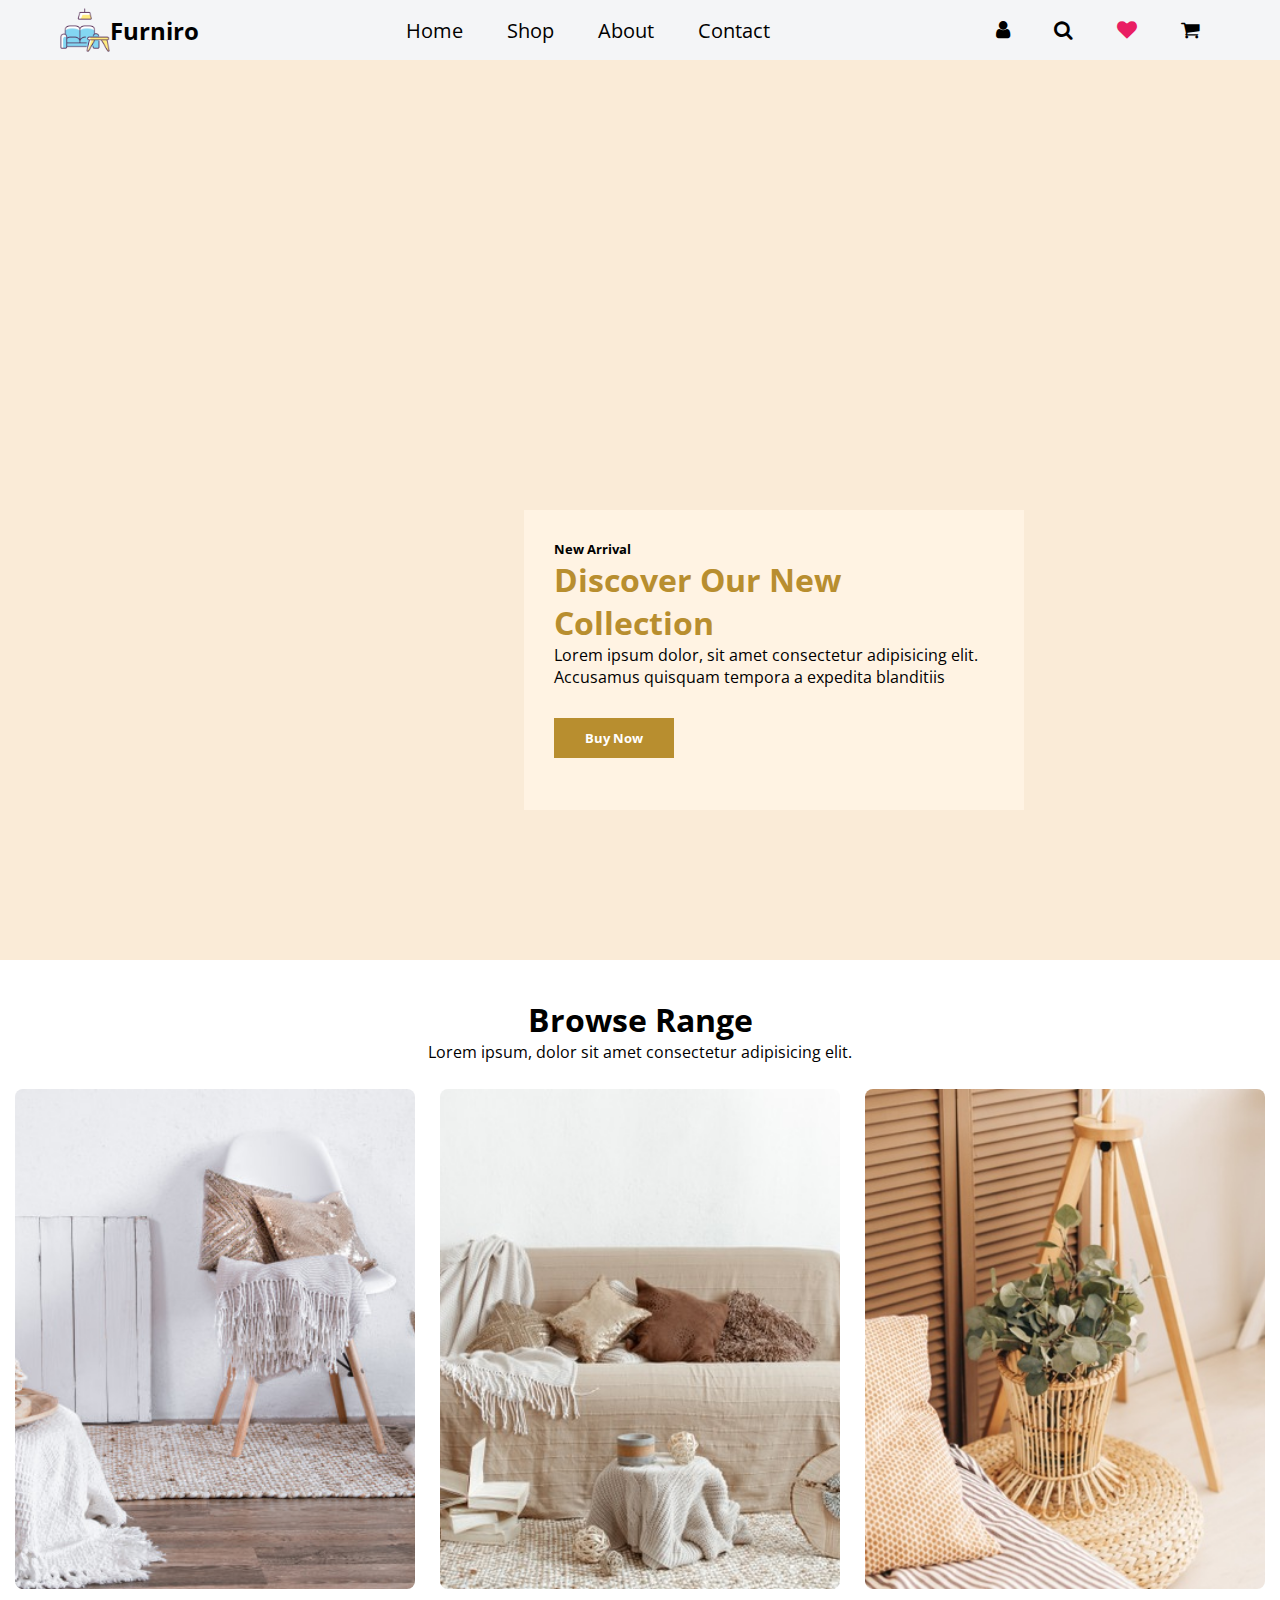
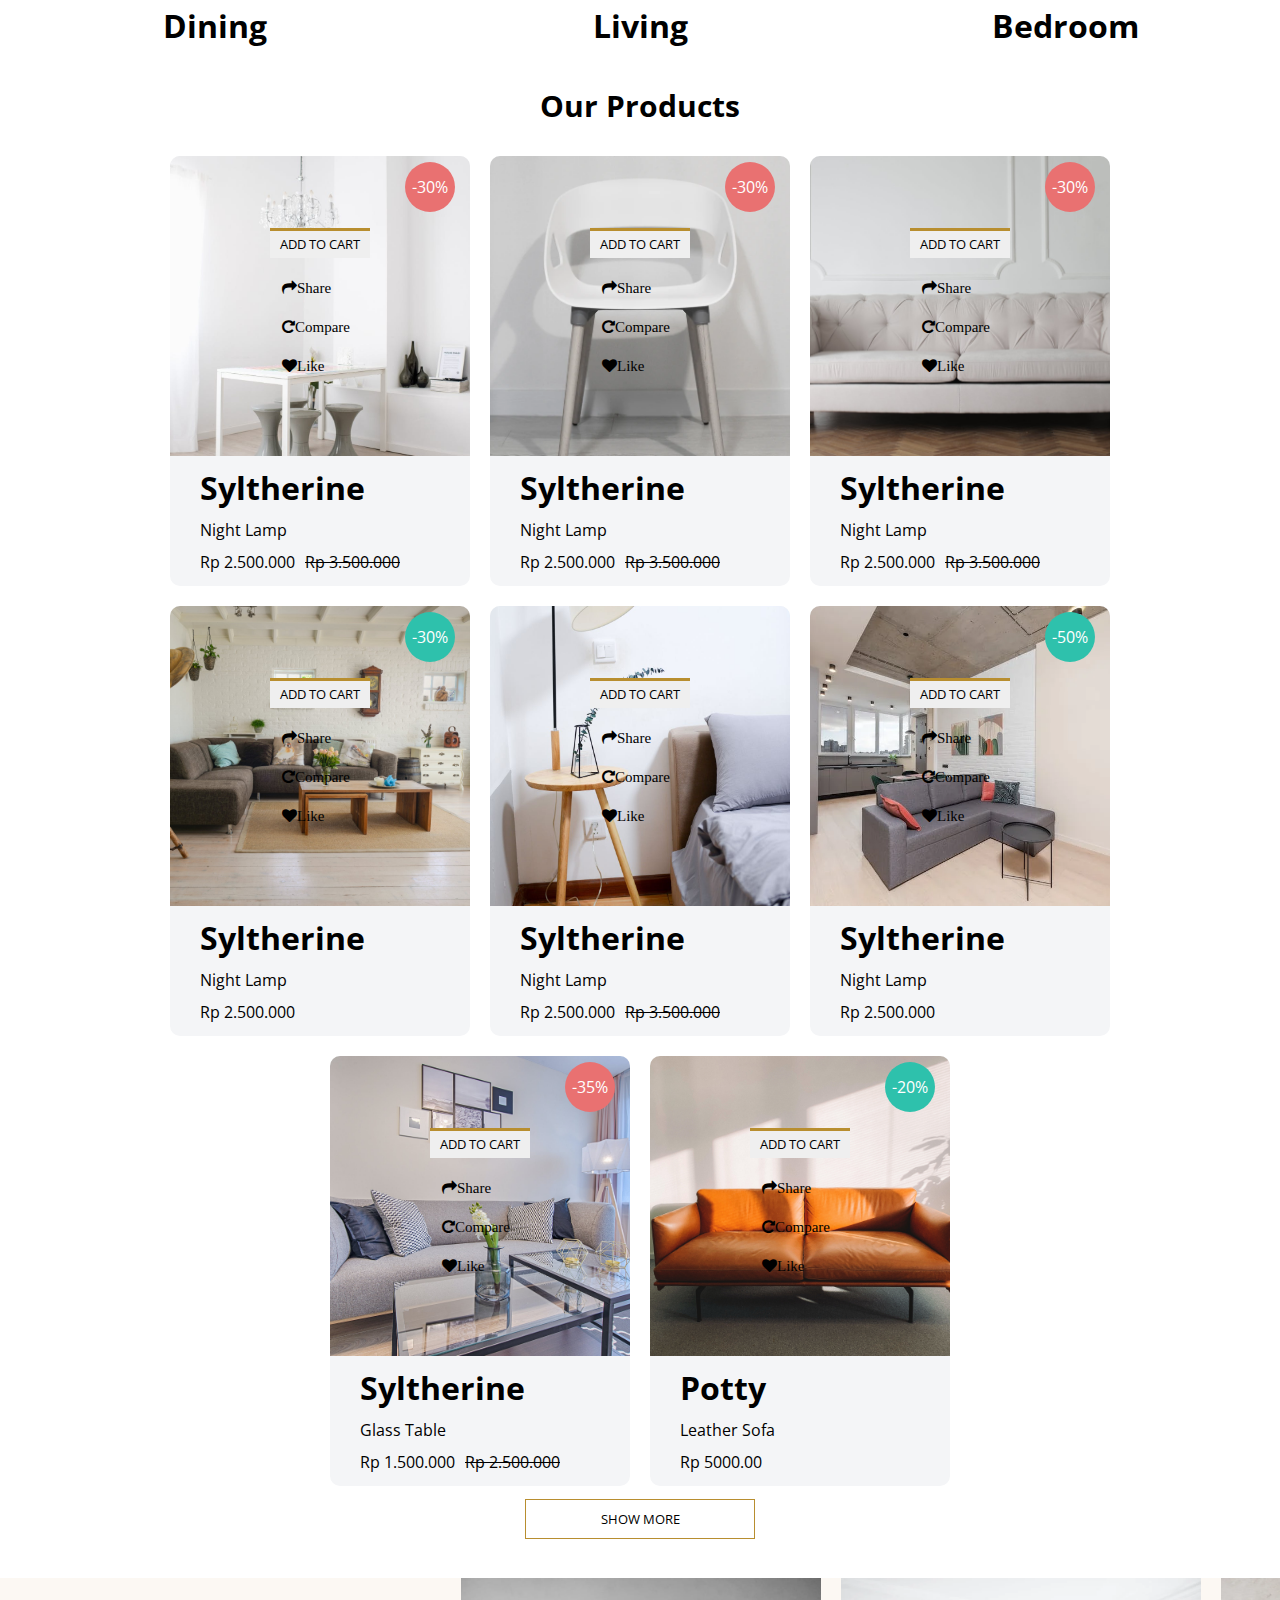
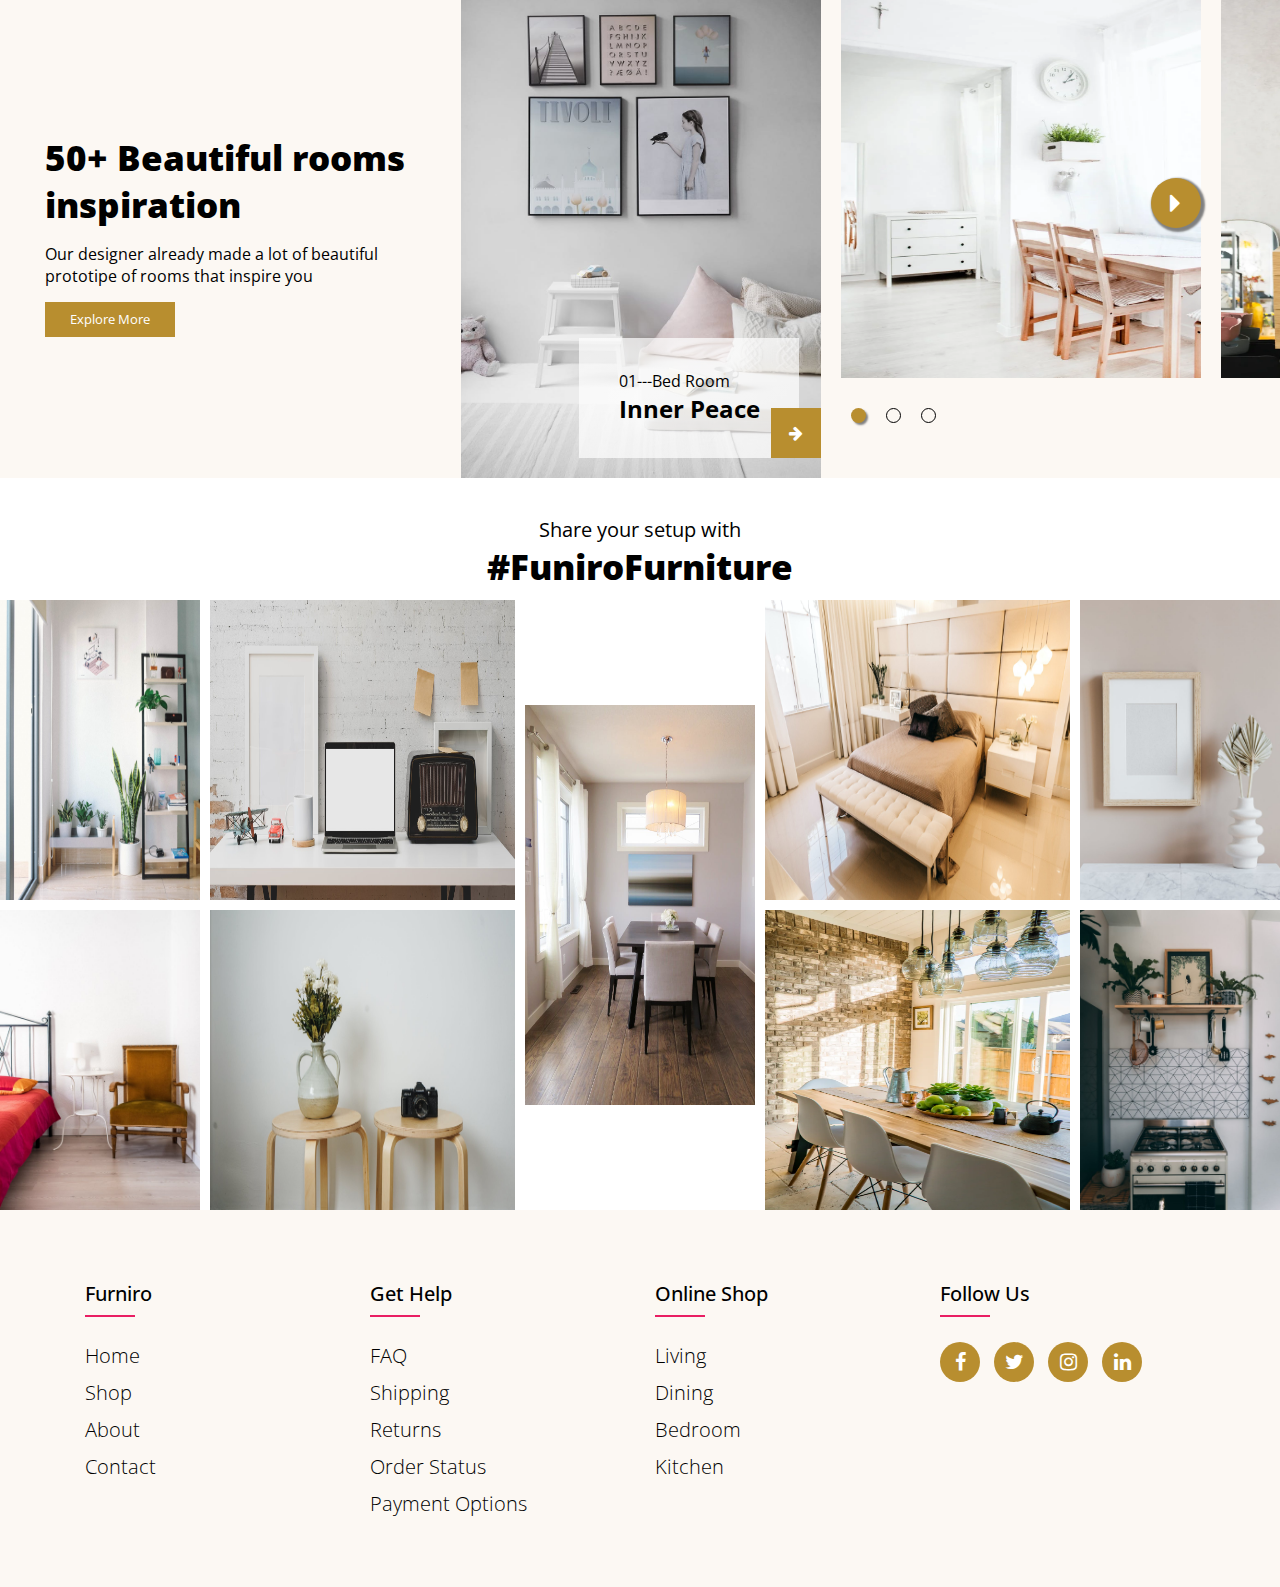
==== commit 64c42887: "initial commit" ====
--- a/index.html
+++ b/index.html
@@ -41,6 +41,10 @@
                 <div class="bar bar3"></div>
             </div>
         </nav>
+        
+        <div class="dropdown-card">
+                
+        </div>
 
         <main id="home">
             <div class="home-wrapper">
--- a/index.css
+++ b/index.css
@@ -27,7 +27,7 @@
 .navbar{
     width: 100%;
     display: flex;
-    align-items: center;
+    align-items: center; 
     justify-content: space-between;
     padding: 0 60px 0 60px;
     z-index: 2000;
@@ -62,6 +62,23 @@
     color: black;
 }
 
+
+.center-nav ul li a:hover::before{
+    content: "";
+    position: absolute;
+    bottom: 16%;
+    width: 35px;
+    height: 4px;
+    background-color: var(--buttonbg);
+    animation: line .60s ease;
+    animation-fill-mode: forwards;
+}
+
+@keyframes line{
+    0%{transform: translateX(0);}
+    100%{transform: translateX(15px);}
+}
+
 .center-nav ul li a:hover{
     color: rgb(197, 143, 72);
 }
@@ -71,6 +88,59 @@
 }
 
 
+.right-nav .fa{
+    cursor: pointer;
+}
+
+.right-nav .fa-heart{
+    color: #e91e63;
+}
+
+.right-nav .fa-heart:hover{
+    color: rgb(170, 0, 0);
+}
+
+
+.menu-bar{
+    cursor: pointer;
+    display: none;
+}
+
+.bar{
+    width: 30px;
+    height: 4px;
+    margin: 5px;
+    background-color: black;
+    transition: all .50s;
+}
+
+
+.change .bar1{
+    transform: translate(0, 9px)rotate(45deg);
+}
+
+.change .bar2{
+    opacity: 0;
+}
+
+
+.change .bar3{
+    transform: translate(0, -9px)rotate(-45deg);
+}
+
+
+.dropdown-card{
+    width: 100%;
+    height: 0;
+    background-color: black;
+    position: absolute;
+    z-index: 100;
+    transition: all .50s;
+}
+
+.changeHeight{
+    height: 260px;
+}
 
 
 
@@ -131,21 +201,6 @@
 }
 
 
-.menu-bar{
-    cursor: pointer;
-    display: none;
-}
-
-.bar{
-    width: 30px;
-    height: 4px;
-    margin: 5px;
-    background-color: black;
-}
-
-
-
-
 
 
 section{
@@ -341,7 +396,7 @@
 .hover-options{
     display: flex;
     flex-wrap: nowrap;
-    margin-top: 5px;
+    margin-top: 10px;
 }
 
 .hover-options i{
@@ -350,6 +405,7 @@
 
 .hover-options a{
     color: black;
+    text-decoration: none;
 }
 
 .show-more-btn{
@@ -530,7 +586,7 @@
 
 
 .radio-btns{
-    margin-top: 50px;
+    margin-top: 30px;
     display: flex;
 }
 
--- a/media.css
+++ b/media.css
@@ -1,4 +1,4 @@
-@media(min-width: 1546px) {
+@media(min-width: 2096px) {
     .navbar{
         width: 100%;
         height: 100px;
@@ -72,6 +72,7 @@
 
     .product-card{
         width: 500px;
+        height: 430px;
         background-color: #F4F5F7; 
         border-radius: 10px;
         overflow: hidden;
@@ -194,22 +195,92 @@
 
 
 @media(max-width:2560px){
+    .navbar .center-nav ul li a{
+        font-size: 20px;
+    }
+
+    .navbar .right-nav i{
+        font-size: 20px;
+    }
+
+    .left-nav img{
+        width: 50px;
+        height: 50px;
+    }
+
     .product-card{
         width: 400px;
+        height: 430px;
+
+    }
+
+    .cart-btn button{
+        width: 100px;
+        height: 30px;
+    }
+
+    .hover-options {
+        display: flex;
+        flex-direction: column;
+    }
+
+    .hover-options i{
+        font-size: 15px;
     }
 
     #share{
         min-height: 70%;
     }
 
-}
-
-@media(max-width:1024px){
-    .browse-card{
-        width: 250px;
-        height:300px;
-    }
-}
+    .share-grid{
+        display: grid;
+        grid-template-columns: 1fr 250px 1fr;
+        grid-template-rows: 1fr;
+        margin-top: 10px;
+    }
+
+    .wall-wrapper{
+        height: 400px;
+    }
+
+
+    
+    .footer-col h4{
+        font-size: 20px;
+    }
+
+
+    .footer-col ul li a{
+        font-size: 20px;
+    }
+
+    .footer-col .social-links a{
+        height: 40px;
+        width: 40px;
+    }
+
+    .footer-col .social-links .fa{
+        font-size: 20px;
+    }
+    
+
+}
+
+@media(max-width:1440px){
+    .navbar .center-nav ul li a{
+        font-size: 20px;
+    }
+
+    .navbar .right-nav ul i{
+        font-size: 20px;
+    }
+
+    .product-card{
+        width: 300px;
+    }
+}
+
+
 
 @media(max-width:768px){
     .navbar .center-nav{
@@ -228,23 +299,9 @@
         width: 200px;
     }
 
+
     .hero h1{
         font-size: 20px;
-    }
-
-
-    .product-card{
-        width: 270px;
-        height: 300px;
-    }
-
-    .cart-btn button{
-        width: 110px;
-        height: 35px;
-        border: none;
-        border-top: solid #B88E2F ;
-        cursor: pointer;
-        transition: all .50s;
     }
 
     .discount{
@@ -272,7 +329,7 @@
 
     .share-grid{
         display: grid;
-        grid-template-columns: 1fr 200px 1fr;
+        grid-template-columns: 1fr 190px 1fr;
         grid-template-rows: 1fr;
         margin-top: 10px;
     }
@@ -290,7 +347,7 @@
 
     .wall-wrapper{
         width: 100%;
-        height: 300px;
+        height: 290px;
     }
 
     .wall3{
@@ -312,27 +369,9 @@
 }
 
 
-@media(max-width:1024px){
-    .share-grid{
-        display: grid;
-        grid-template-columns: 1fr 200px 1fr;
-        grid-template-rows: 1fr;
-        margin-top: 10px;
-    }
-
-    .wall-wrapper{
-        width: 100%;
-        height: 400px;
-    }
-}
 
 
 @media(max-width:997px){
-    .product-card{
-        width: 240px;
-
-    }
-
     .cart-btn button{
         width: 100px;
     }
@@ -341,6 +380,7 @@
     .hover-options i{
         margin: 3px;
     }
+
     #share{
         min-height: 50%;
     }
@@ -362,9 +402,6 @@
 
 
 @media(max-width:670px){
-   .product-card{
-        width: 100%;
-   }
 
    .cart-btn button{
         width: 160px;
@@ -468,7 +505,41 @@
     }
     
     .product-card{
-        width: 100%;
+        width: 170px;
+        height: 330px;
+
+    }
+
+
+    .product-card .item-name h1{
+        font-size: 16px;
+    }
+
+    .product-card .item-name p{
+        font-size: 9px;
+    }
+
+    .cart-btn button{
+        width: 100px;
+        height: 25px;
+    }
+
+    .hover-options i{
+        margin: 6px;
+        font-size: 10px;
+    }
+    
+    .hover-options a{
+        color: black;
+        text-decoration: none;
+    }
+
+    .item-img{
+        height: 200px;
+    }
+    
+    .hoverEffect{
+        margin-top: 45px;
     }
 
 
@@ -507,14 +578,14 @@
 
     .share-grid{
         display: grid;
-        grid-template-columns: 1fr 100px 1fr;
+        grid-template-columns: 1fr 90px 1fr;
         grid-template-rows: 1fr;
         margin-top: 10px;
     }
 
     .wall-wrapper{
         width: 100%;
-        height: 200px;
+        height: 160px;
     }
     
 }
@@ -539,7 +610,7 @@
 
     
     .home-context{
-        width: 300px;
+        width: 320px;
         height: 300px;
         position: absolute;
         right: 3%;
@@ -547,6 +618,11 @@
         background-color: #FFF3E3;
         padding: 30px;
     }
+
+    .product-card{
+        height: 430px;
+
+    }
     
 
 }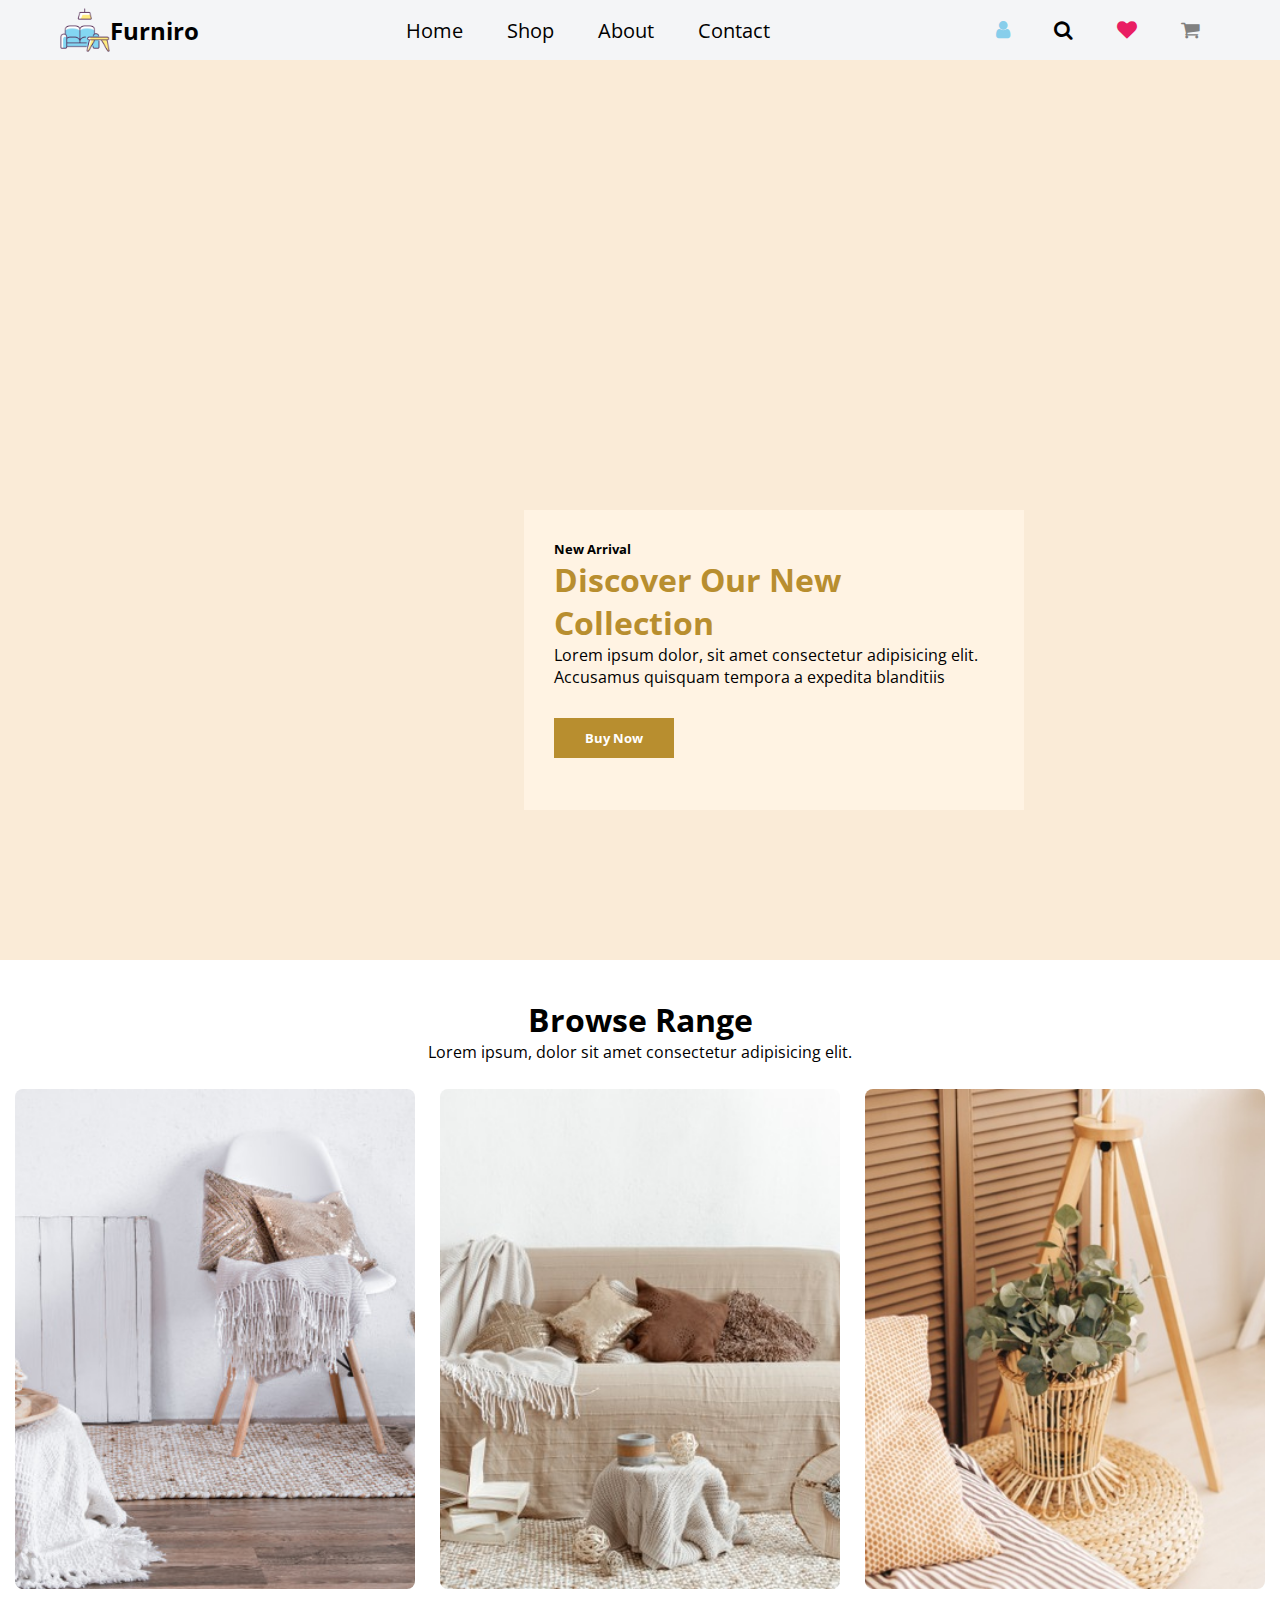
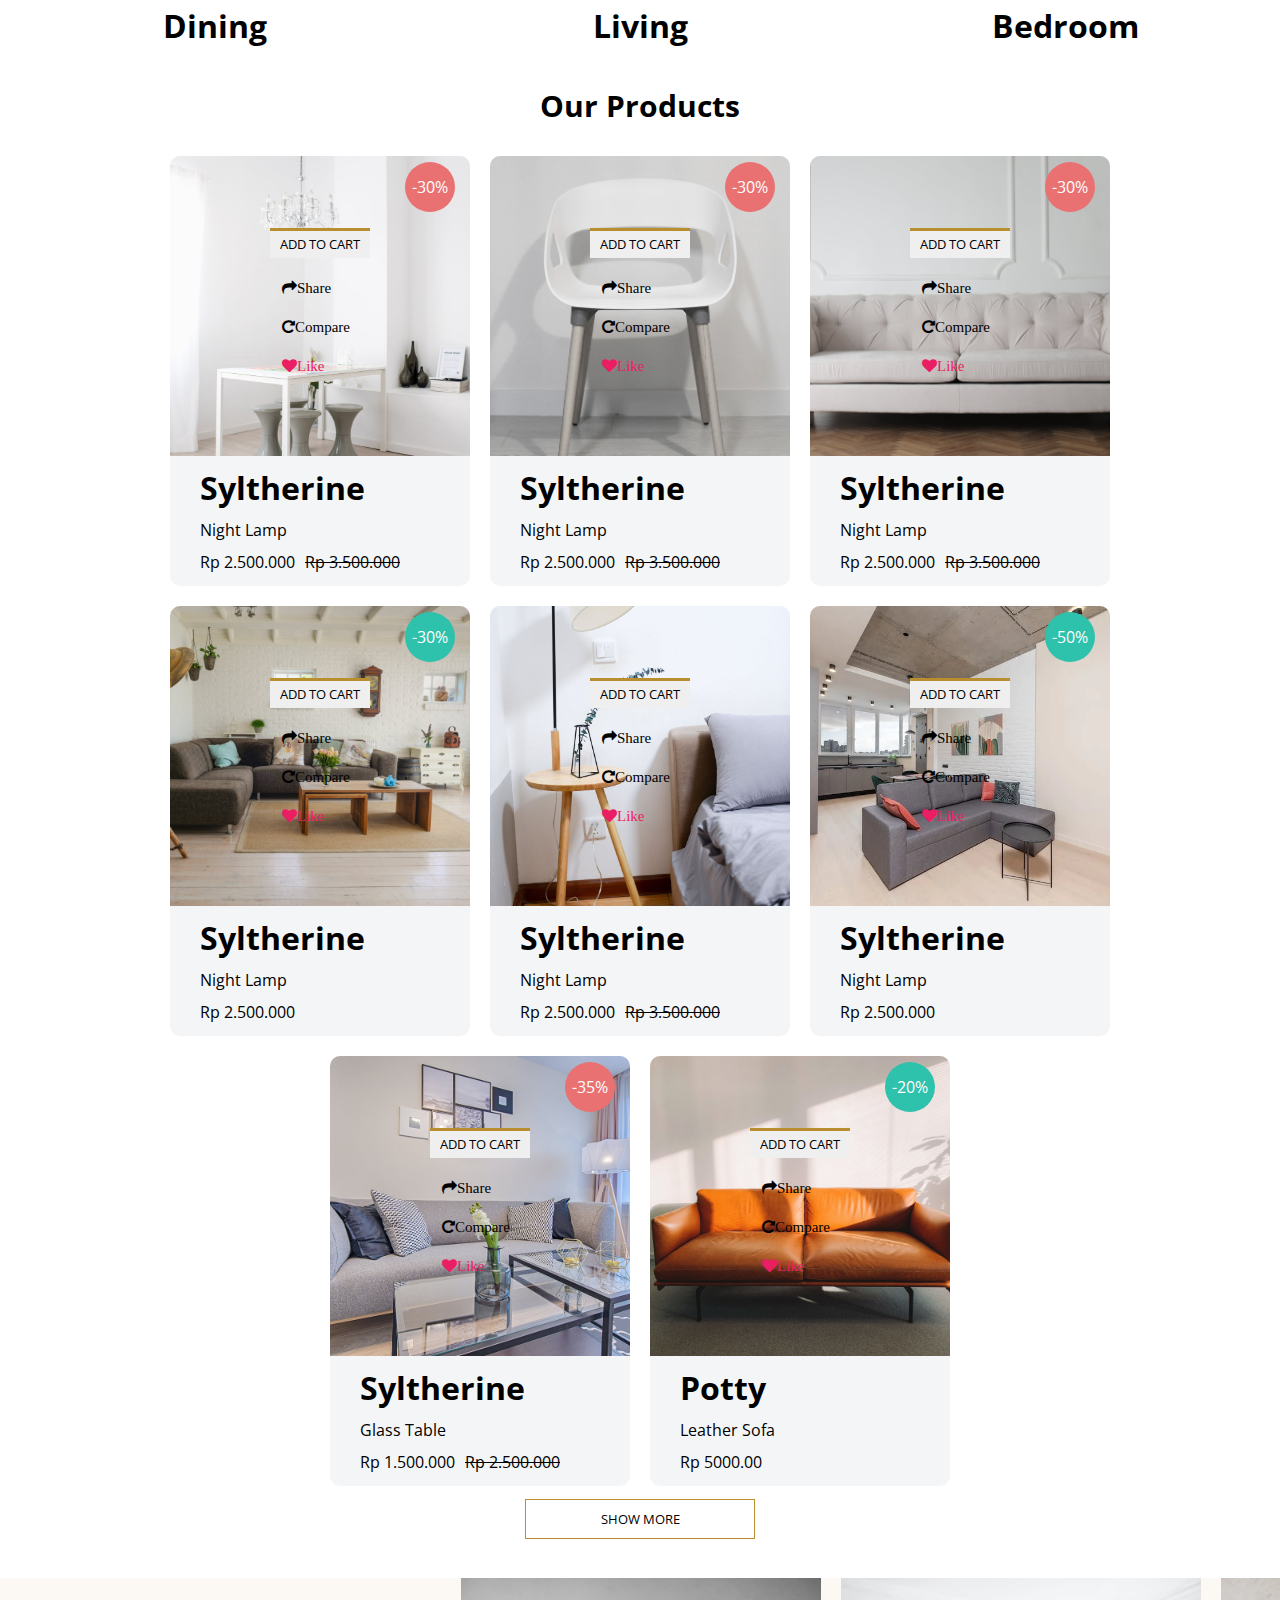
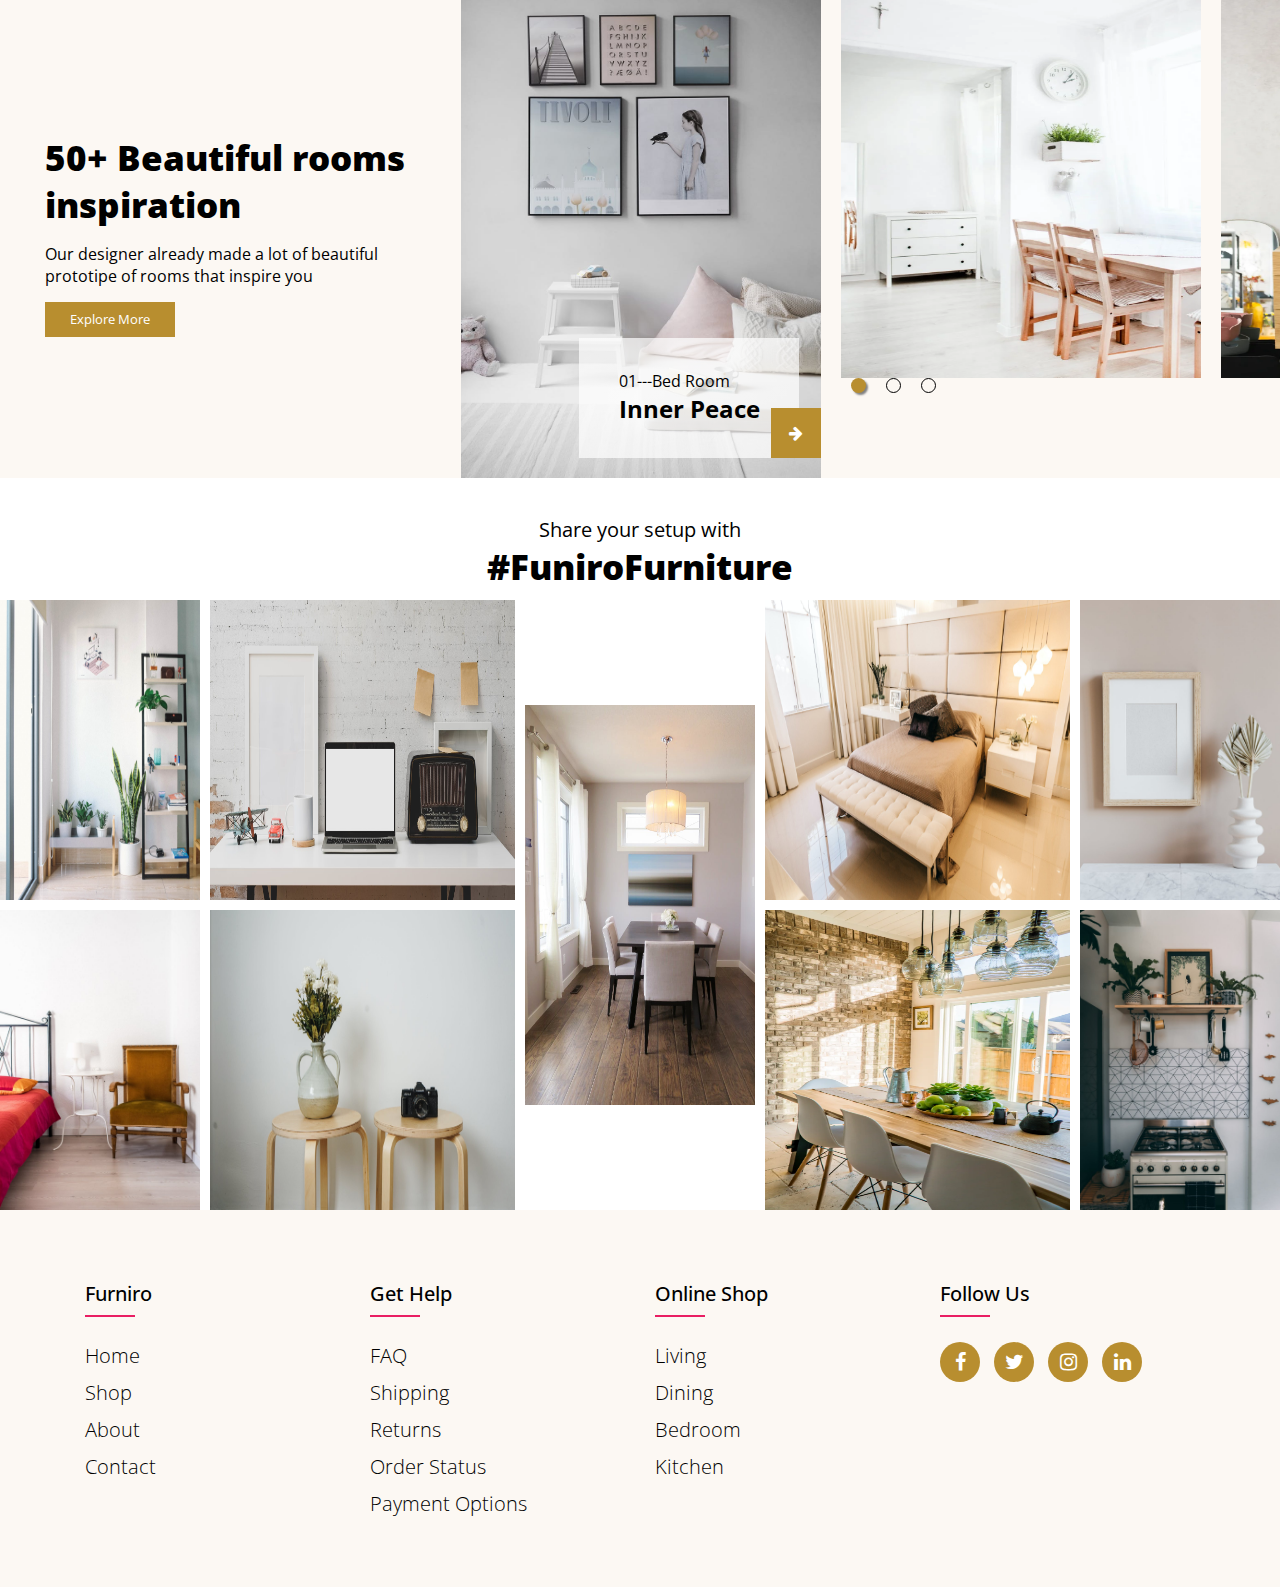
==== commit a4c4410c: "initial commit" ====
--- a/index.html
+++ b/index.html
@@ -43,7 +43,24 @@
         </nav>
         
         <div class="dropdown-card">
-                
+            <div class="hideNav">
+                <ul>
+                    <li><a href='index.html#home'>Home</a></li>
+                    <li><a href='shop.html'>Shop</a></li>
+                    <li><a href='about.html'>About</a></li>
+                    <li><a href='contact.html'>Contact</a></li>
+                </ul>
+
+                <div class="">
+                    <ul>
+                        <i class="fa fa-user" aria-hidden="true"></i>
+                        <i class="fa fa-search" aria-hidden="true"></i>
+                        <i class="fa fa-heart" aria-hidden="true"></i>
+                        <i class="fa fa-shopping-cart" aria-hidden="true"></i>
+                    </ul>
+                </div>
+            </div>
+            
         </div>
 
         <main id="home">
@@ -441,9 +458,7 @@
                             <div class="carousel-icon">
                                 <img src="images/griditem2.png" alt="">
                                 <div class="caret-wrapper">
-                                    <div class="next-caret">
-                                        <i class="fa fa-caret-right"></i>
-                                    </div>
+                                   
                                     <div class="radio-btns">
                                         <div class="radio-el radio1 active-radio"></div>
                                         <div class="radio-el radio2"></div>
--- a/index.css
+++ b/index.css
@@ -88,16 +88,36 @@
 }
 
 
-.right-nav .fa{
-    cursor: pointer;
-}
-
-.right-nav .fa-heart{
-    color: #e91e63;
-}
-
-.right-nav .fa-heart:hover{
-    color: rgb(170, 0, 0);
+.fa{
+    cursor: pointer;
+    transition: all .50s;
+
+}
+
+.fa-heart{
+    color: #e91e63 !important;
+    transition: all .50s;
+}
+
+.fa-heart:hover{
+    color: rgb(170, 0, 0) !important;
+}
+
+.fa-user{
+    color: skyblue !important;
+}
+
+.fa-user:hover{
+    color: rgb(34, 122, 156) !important;
+}
+
+.fa-shopping-cart{
+    color: gray !important;
+}
+
+
+.fa-shopping-cart:hover{
+    color: rgb(51, 50, 50) !important;
 }
 
 
@@ -132,14 +152,55 @@
 .dropdown-card{
     width: 100%;
     height: 0;
-    background-color: black;
+    background-color: var(--lightbg);
     position: absolute;
     z-index: 100;
     transition: all .50s;
+    display: flex;
+    justify-content: center;
+    align-items: center;
 }
 
 .changeHeight{
     height: 260px;
+}
+
+
+.dropdown-card ul li{
+    list-style: none;
+    margin: 20px;
+
+}
+
+
+.dropdown-card ul li a{
+    color: black;
+    text-decoration: none;
+    font-size: 15px;
+    display: flex;
+    justify-content: center;
+    transition: all .50s;
+
+}
+
+.dropdown-card ul li a:hover{
+    color: var(--buttonhover);
+}
+
+
+.dropdown-card ul .fa{
+   margin: 10px;
+}
+
+.hideNav{
+    display: none;
+    opacity: 0;
+    transition: all .50s;
+}
+
+.showNav{
+    display: inline-block;
+    opacity: 1;
 }
 
 
@@ -557,7 +618,7 @@
     position: relative;
 }
 
-.next-caret{
+/***.next-caret{
     width: 50px;
     height: 50px;
     border-radius: 50px;
@@ -583,10 +644,10 @@
     font-size: 30px;
     color: white;
 }
+*****/
 
 
 .radio-btns{
-    margin-top: 30px;
     display: flex;
 }
 
@@ -759,3 +820,53 @@
     width: 100%;
 }
 }
+
+
+
+
+/***contact****/
+
+#contact-bg{
+    height: 400px;
+    width: 100vw;
+    background: linear-gradient(rgba(243, 233, 233, 0.7), rgba(255, 255, 255, 0.7)),url(images/contact-bg.jfif);
+    background-position: center;
+    background-size: cover;
+    background-repeat: no-repeat;
+    display: flex;
+    justify-content: center;
+    align-items: center;
+}
+
+.contact-header>div{
+    display: flex;
+    justify-content: center;
+    margin: 10px;
+}
+
+.contact-header img{
+    width: 50px;
+    height: 50px;
+}
+
+.contact-header .redirect a{
+    color: black;
+    margin: 15px;
+    text-decoration: none;
+    transition: all .50s;
+}
+
+.contact-header .redirect a:hover{
+    color: var(--buttonbg);
+}
+
+.contact-header span{
+    display: flex;
+    justify-content: center;
+    align-items: center;
+}
+
+.contact-main{
+    height: 100vh;
+    background-color: white;
+}--- a/media.css
+++ b/media.css
@@ -572,7 +572,7 @@
     }
 
     #share{
-        min-height: 30%;
+        min-height: 45%;
     }
 
 
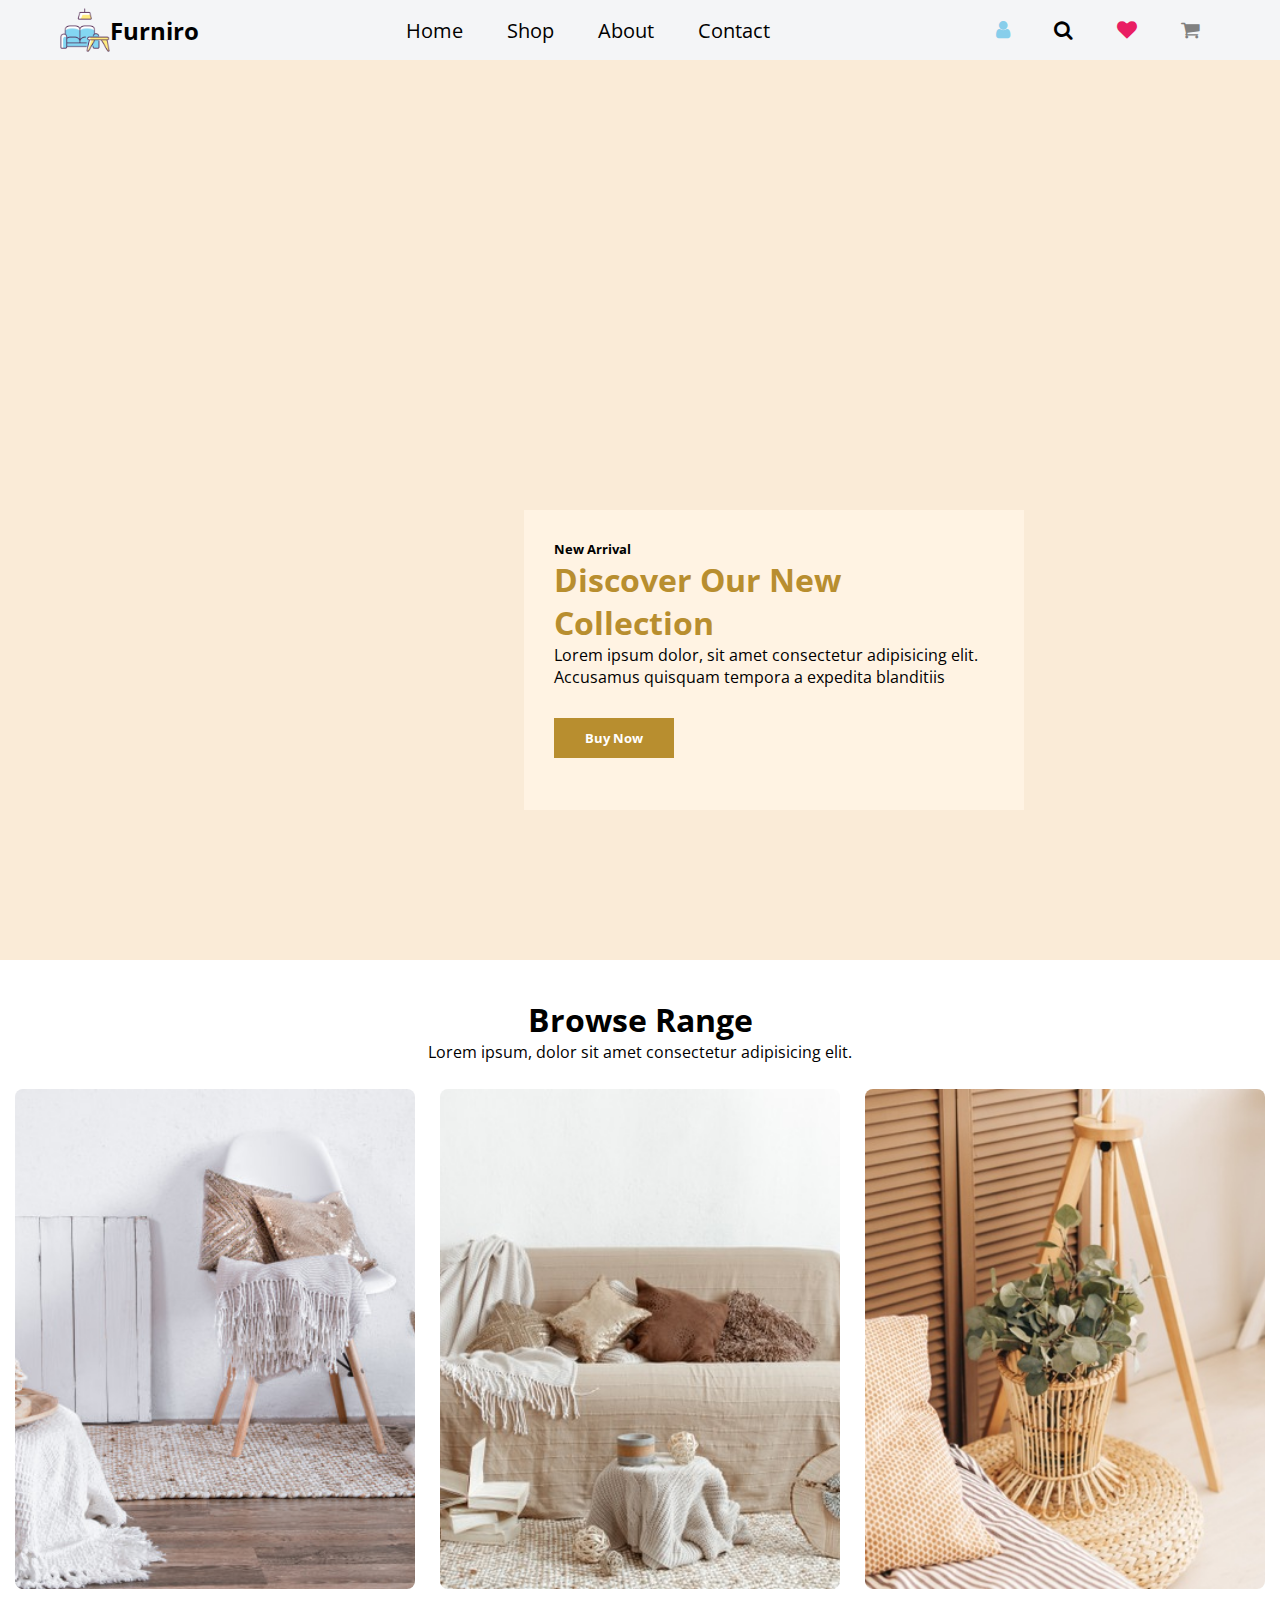
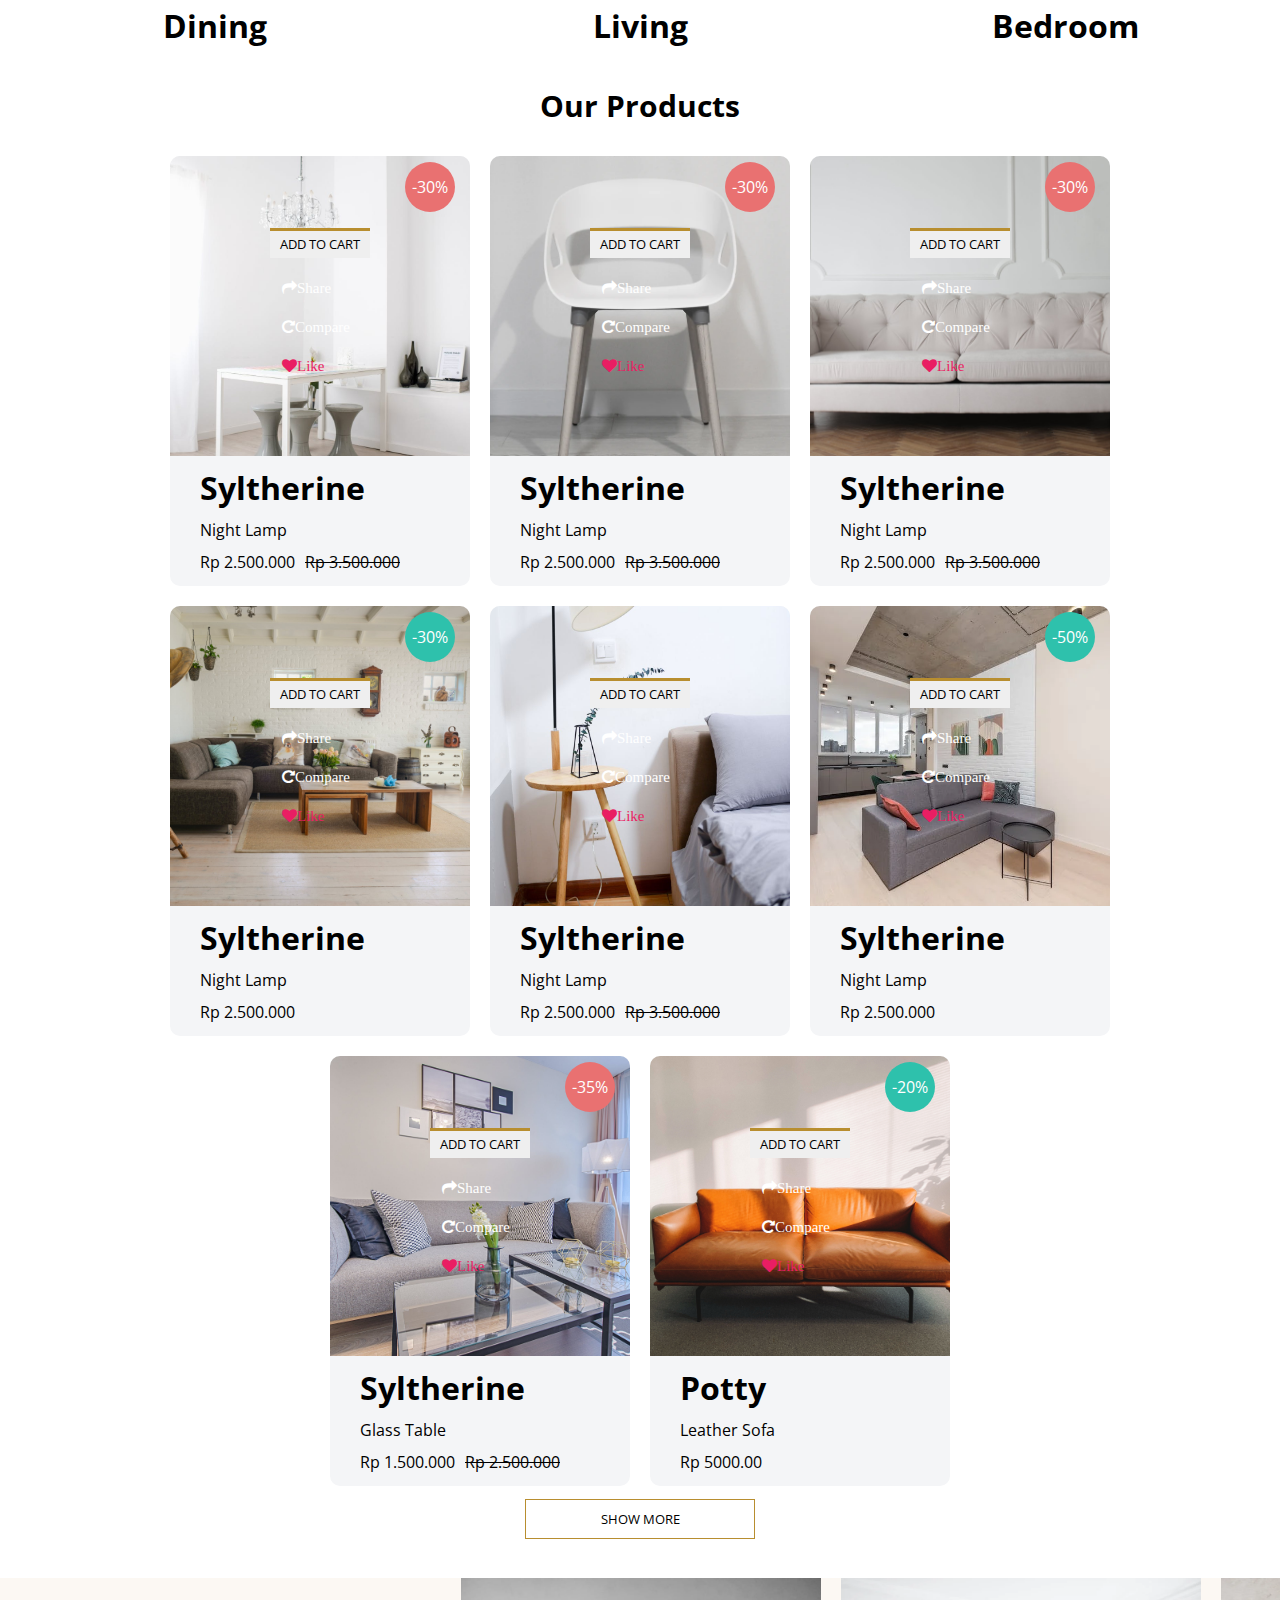
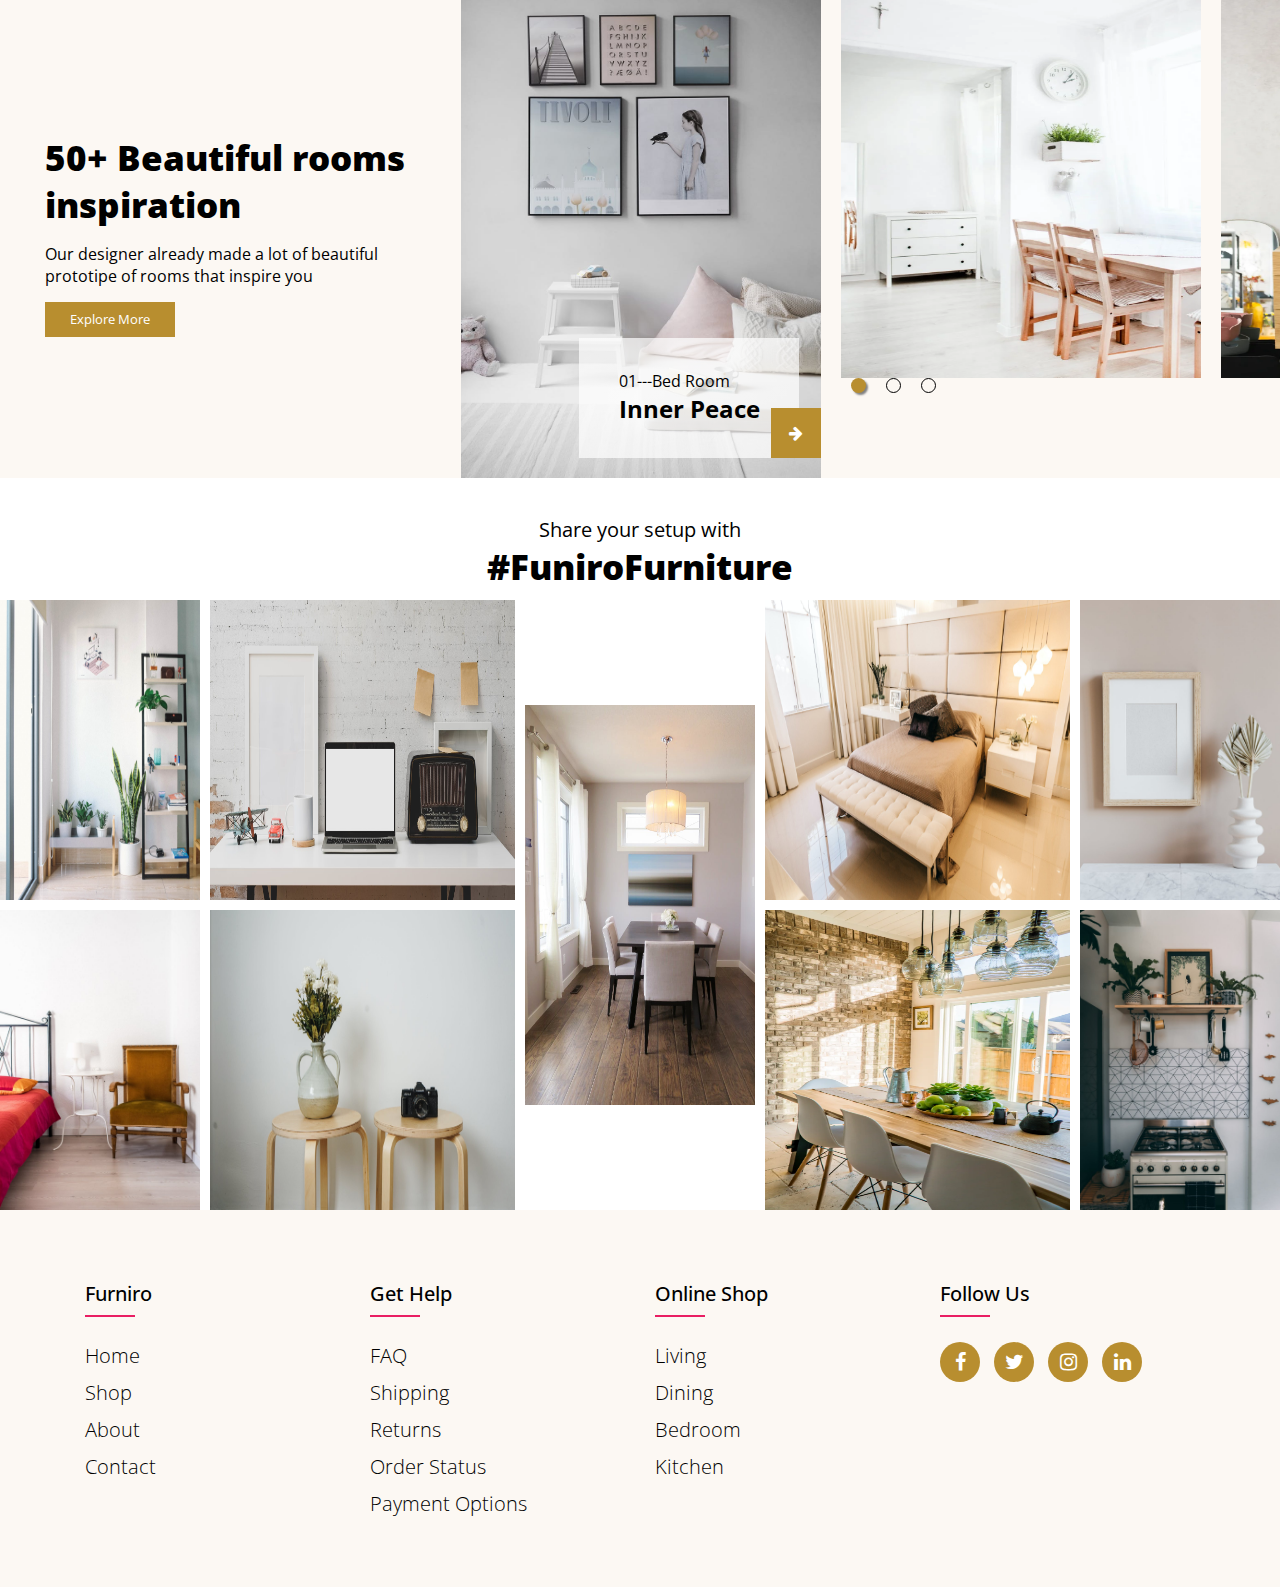
==== commit 5e44d621: "initial commit" ====
--- a/index.html
+++ b/index.html
@@ -521,10 +521,10 @@
                     <div class="footer-col">
                         <h4>Furniro</h4>
                         <ul>
-                            <li><a href="#">Home</a></li>
-                            <li><a href="#">Shop</a></li>
-                            <li><a href="#">About</a></li>
-                            <li><a href="#">Contact</a></li>
+                            <li><a href="index.html#home">Home</a></li>
+                            <li><a href="shop.html">Shop</a></li>
+                            <li><a href="about.html">About</a></li>
+                            <li><a href="contact.html">Contact</a></li>
                         </ul>
                     </div>
                     <div class="footer-col">
--- a/index.css
+++ b/index.css
@@ -16,6 +16,8 @@
     --buttonbg: #B88E2F;
     --buttonhover: #8d6d21;
     --discountbg: #E97171;
+    --lightbrown: #FAF3EA;
+    --heart:#e91e63;
 }
 
 .container{
@@ -153,13 +155,16 @@
     width: 100%;
     height: 0;
     background-color: var(--lightbg);
-    position: absolute;
+    position: fixed;
+    top: 5%;
     z-index: 100;
     transition: all .50s;
     display: flex;
     justify-content: center;
     align-items: center;
 }
+
+
 
 .changeHeight{
     height: 260px;
@@ -359,42 +364,101 @@
     display: flex;
     justify-content: center;
     align-items: center;
-}
+    transition: all .50s;
+}
+
+
 
 .item1{
     background-image: url(images/item1.png);
 }
 
+.item1:hover{
+    background: linear-gradient(rgba(0,0,0,0.5), rgba(0,0,0,0.5)), url(images/item1.png);
+    background-position: center;
+    background-repeat: no-repeat;
+    background-size: cover;
+}
+
 .item2{
     background-image: url(images/item2.png);
 }
 
+.item2:hover{
+    background: linear-gradient(rgba(0,0,0,0.5), rgba(0,0,0,0.5)), url(images/item2.png);
+    background-position: center;
+    background-repeat: no-repeat;
+    background-size: cover;
+}
+
 
 .item3{
     background-image: url(images/item3.png);
 }
 
+.item3:hover{
+    background: linear-gradient(rgba(0,0,0,0.5), rgba(0,0,0,0.5)), url(images/item3.png);
+    background-position: center;
+    background-repeat: no-repeat;
+    background-size: cover;
+}
+
 
 .item4{
     background-image: url(images/item4.jfif);
 }
 
+.item4:hover{
+    background: linear-gradient(rgba(0,0,0,0.5), rgba(0,0,0,0.5)), url(images/item4.jfif);
+    background-position: center;
+    background-repeat: no-repeat;
+    background-size: cover;
+}
+
 
 .item5{
     background-image: url(images/item5.png);
 }
 
+.item5:hover{
+    background: linear-gradient(rgba(0,0,0,0.5), rgba(0,0,0,0.5)), url(images/item5.png);
+    background-position: center;
+    background-repeat: no-repeat;
+    background-size: cover;
+}
+
 .item6{
     background-image: url(images/item6.png);
 }
 
+.item6:hover{
+    background: linear-gradient(rgba(0,0,0,0.5), rgba(0,0,0,0.5)), url(images/item6.png);
+    background-position: center;
+    background-repeat: no-repeat;
+    background-size: cover;
+}
+
 
 .item7{
     background-image: url(images/item7.jfif);
 }
 
+.item7:hover{
+    background: linear-gradient(rgba(0,0,0,0.5), rgba(0,0,0,0.5)), url(images/item7.jfif);
+    background-position: center;
+    background-repeat: no-repeat;
+    background-size: cover;
+}
+
 .item8{
     background-image: url(images/item8.jfif);
+}
+
+.item8:hover{
+    background: linear-gradient(rgba(0,0,0,0.5), rgba(0,0,0,0.5)), url(images/item8.jfif);
+    background-position: center;
+    background-repeat: no-repeat;
+    background-size: cover;
 }
 
 
@@ -455,17 +519,21 @@
 }
 
 .hover-options{
-    display: flex;
+    display: none;
     flex-wrap: nowrap;
     margin-top: 10px;
 }
 
 .hover-options i{
     margin: 12px;
+    color: white;
+}
+
+.hover-options i:hover{
+    color: var(--heart);
 }
 
 .hover-options a{
-    color: black;
     text-decoration: none;
 }
 
@@ -842,6 +910,11 @@
     display: flex;
     justify-content: center;
     margin: 10px;
+    
+}
+
+.contact-header{
+    padding: 0 50px 0 50px;
 }
 
 .contact-header img{
@@ -867,6 +940,175 @@
 }
 
 .contact-main{
-    height: 100vh;
     background-color: white;
+}
+
+
+
+.contact-fields{
+    display: grid;
+    grid-template-columns: 1fr 1fr;
+    grid-template-rows: 1fr;
+    padding: 0 60px 0 60px
+}
+
+.contact-grid-1{
+    display: flex;
+    justify-content: center;
+    align-items: center;
+}
+
+.contact-icon, .contact-title{
+    display: inline-block;
+}
+
+.contact-title p{
+    font-weight: 700;
+    font-size: 20px;
+}
+
+.contact-text:last-child{
+    width: 190px;
+}
+
+
+.contact-text{
+    margin: 70px;
+}
+
+.location{
+    width: 100px;
+}
+
+
+.contact-grid-2>div{
+    margin: 30px;
+}
+
+.contact-grid-2 input{
+    width: 90%;
+    height: 40px;
+    padding-left: 14px;
+}
+
+
+.contact-grid-2 textarea{
+    padding: 20px;
+    width: 90%;
+    height: 40%;
+}
+
+.contact-sub p{
+    text-align: center;
+}
+
+.submit-btn button{
+    width: 120px;
+    height: 40px;
+    background-color: var(--buttonbg);
+    border: none;
+    color: white;
+    cursor: pointer;
+    transition: all .50s;
+}
+
+
+.submit-btn button:hover{
+    background-color: var(--buttonhover);
+}
+
+
+.perks{
+    height: 200px;
+    background-color:  #FAF3EA;
+    display: flex;
+    justify-content: center;
+    align-items: center;
+}
+
+
+.perks-container{
+    display: flex;
+}
+
+.perks-container>div{
+    margin: 70px;
+}
+
+.perks-container img{
+    width: 60px;
+    height: 60px;
+    float: left;
+    mix-blend-mode:darken;
+}
+
+
+.perks-container h3{
+    float: right;
+    text-align: center;
+}
+
+.perks-container p{
+    width: 200px;
+    text-align: center;
+}
+
+
+.shop-filter{
+    background-color: var(--lightbrown) ;
+    padding: 0 50px 0 50px;
+    height: 100px;
+    display: flex;
+    justify-content: space-between;
+    align-items: center;
+}
+
+.left-filter, .right-filter{
+    display: flex;
+}
+
+.left-filter p, .right-filter p{
+    font-size: 25px
+}
+
+
+.right-filter span{
+    width: 20px;
+    background-color: white;
+}
+
+.left-filter>div, .right-filter>div{
+    margin: 25px;
+    text-align: center;
+    justify-content: center;
+    display: flex;
+    align-items: center;
+}
+
+.left-filter img{
+    cursor: pointer;
+}
+
+
+.next-page{
+    display: flex;
+    justify-content: center;
+}
+
+.next-page button{
+    height: 60px;
+    border-radius: 10px;
+    background-color: var(--lightbrown);
+    cursor: pointer;
+    transition: all .50s;
+    border: none;
+    margin: 20px;
+    font-size: 20px;
+    padding: 0 20px
+}
+
+
+.next-page button:hover{
+    background-color: var(--buttonhover);
+    color: white;
 }--- a/media.css
+++ b/media.css
@@ -278,11 +278,21 @@
     .product-card{
         width: 300px;
     }
-}
-
-
-
-@media(max-width:768px){
+
+    .perks{
+        display: none;
+    }
+
+    .next-page button{
+        height: 50px;
+        font-size: 16px;
+    }
+    
+}
+
+
+
+@media(max-width:908px){
     .navbar .center-nav{
         display: none;
     }
@@ -366,6 +376,15 @@
         height: 300px;
     }
 
+    .shop-filter img{
+        width: 15px;
+        height: 15px;
+    }
+
+    .shop-filter p{
+        font-size: 15px;
+    }
+
 }
 
 
@@ -398,6 +417,39 @@
     }
 
 }
+
+
+@media(max-width:768px){
+
+    .shop-filter p{
+        font-size: 10px;
+    }
+
+    .product-card{
+        width: 180px;
+        height: 330px;
+    }
+
+    .item-name h1{
+        font-size: 15px;
+    }
+
+    .item-name p{
+        font-size: 12px;
+    }
+
+    .item-img{
+        width: 100%;
+        height: 200px;
+    }
+
+    .hoverEffect{
+        margin-top: 30px;
+    }
+    
+    
+}
+
 
 
 
@@ -443,7 +495,16 @@
     .browse-card{
         width: 100%;
     }
-}
+
+    .contact-fields{
+        display: grid;
+        grid-template-columns: 1fr;
+        grid-template-rows: 1fr 1fr;
+        padding: 0;
+    }
+}
+
+
 
 
 @media(max-width:425px){
@@ -506,7 +567,7 @@
     
     .product-card{
         width: 170px;
-        height: 330px;
+        height: 300px;
 
     }
 
@@ -520,26 +581,23 @@
     }
 
     .cart-btn button{
-        width: 100px;
+        width: 90px;
         height: 25px;
     }
 
     .hover-options i{
-        margin: 6px;
-        font-size: 10px;
-    }
-    
-    .hover-options a{
-        color: black;
-        text-decoration: none;
-    }
+        font-size: 9px;
+    }
+
+  
+    
 
     .item-img{
-        height: 200px;
+        height: 178px;
     }
     
     .hoverEffect{
-        margin-top: 45px;
+        margin-top: 20px;
     }
 
 
@@ -572,7 +630,7 @@
     }
 
     #share{
-        min-height: 45%;
+        min-height: 70%;
     }
 
 
@@ -586,6 +644,18 @@
     .wall-wrapper{
         width: 100%;
         height: 160px;
+    }
+
+    .left-filter>div, .right-filter>div{
+        margin: 10px;
+    
+    }
+
+    .next-page button{
+        height: 40px;
+        margin: 15px;
+        font-size: 16px;
+        padding: 0 16px
     }
     
 }
@@ -623,6 +693,7 @@
         height: 430px;
 
     }
-    
+
+
 
 }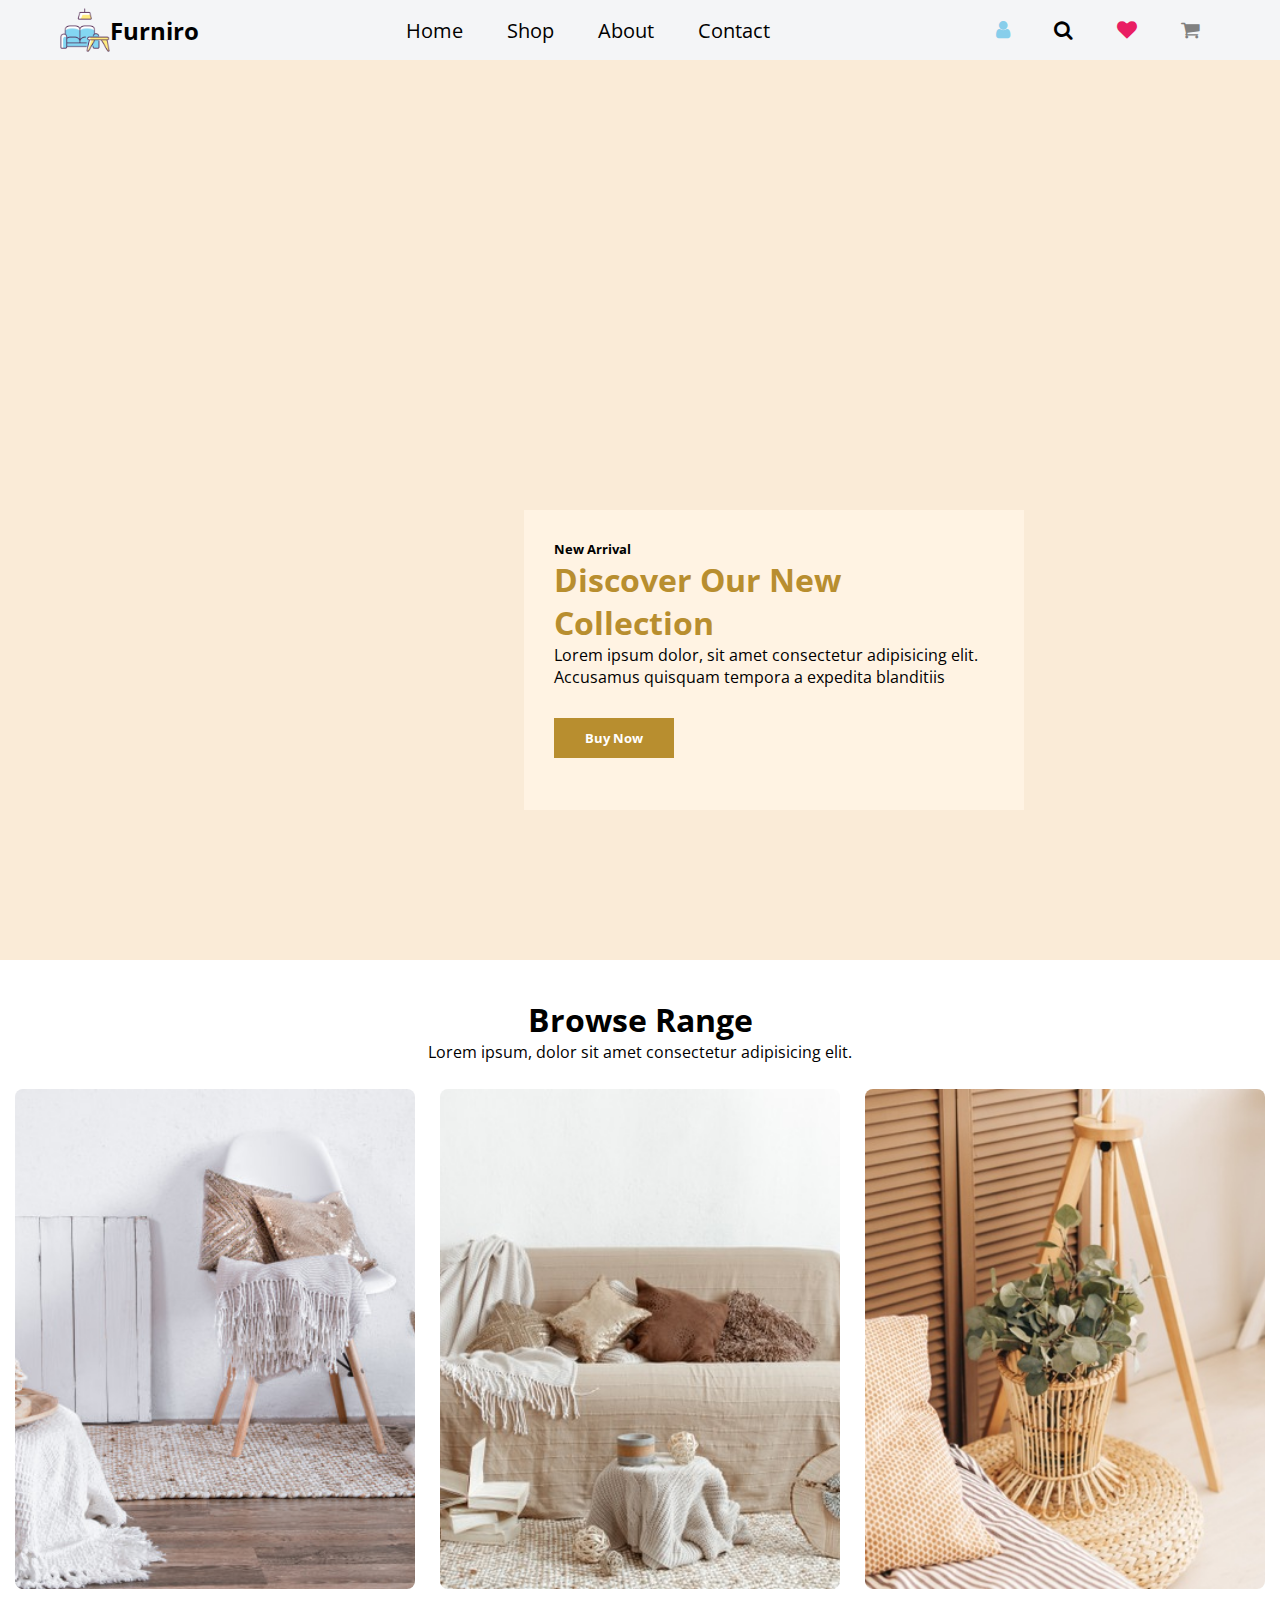
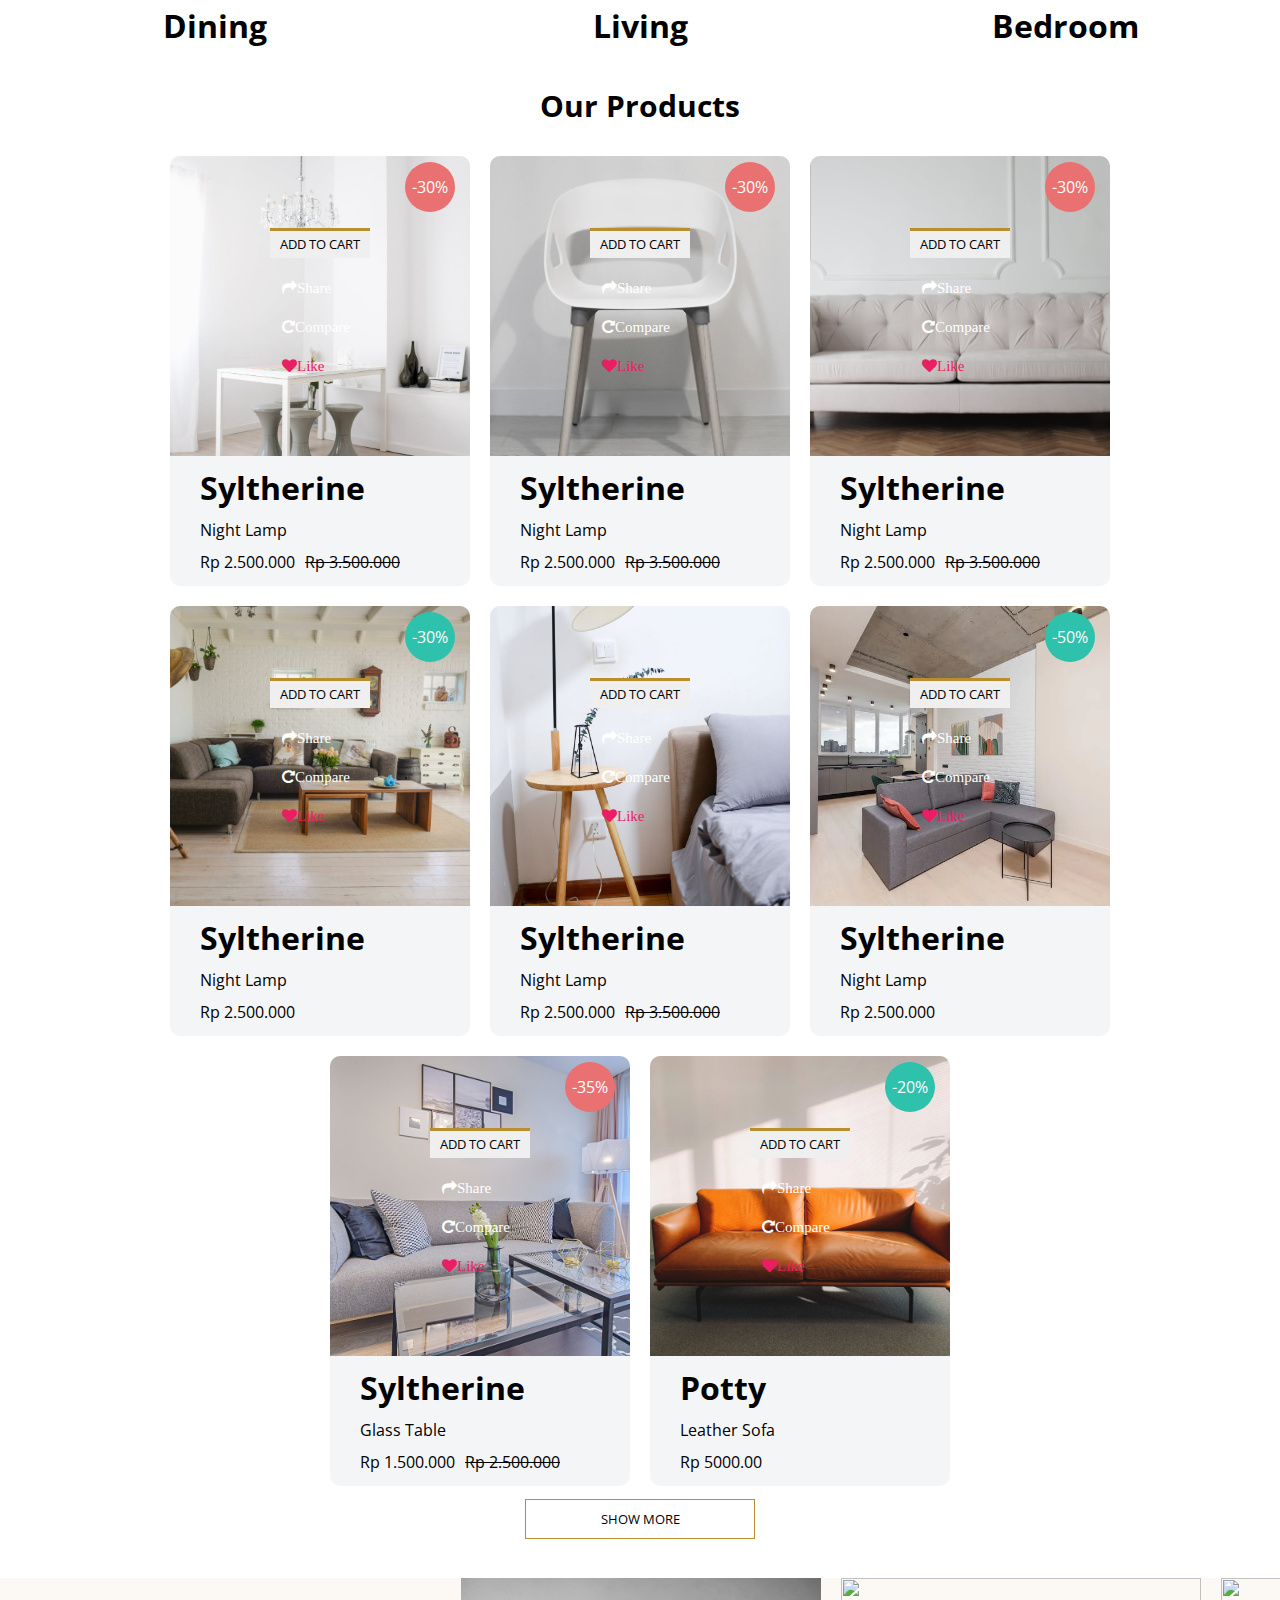
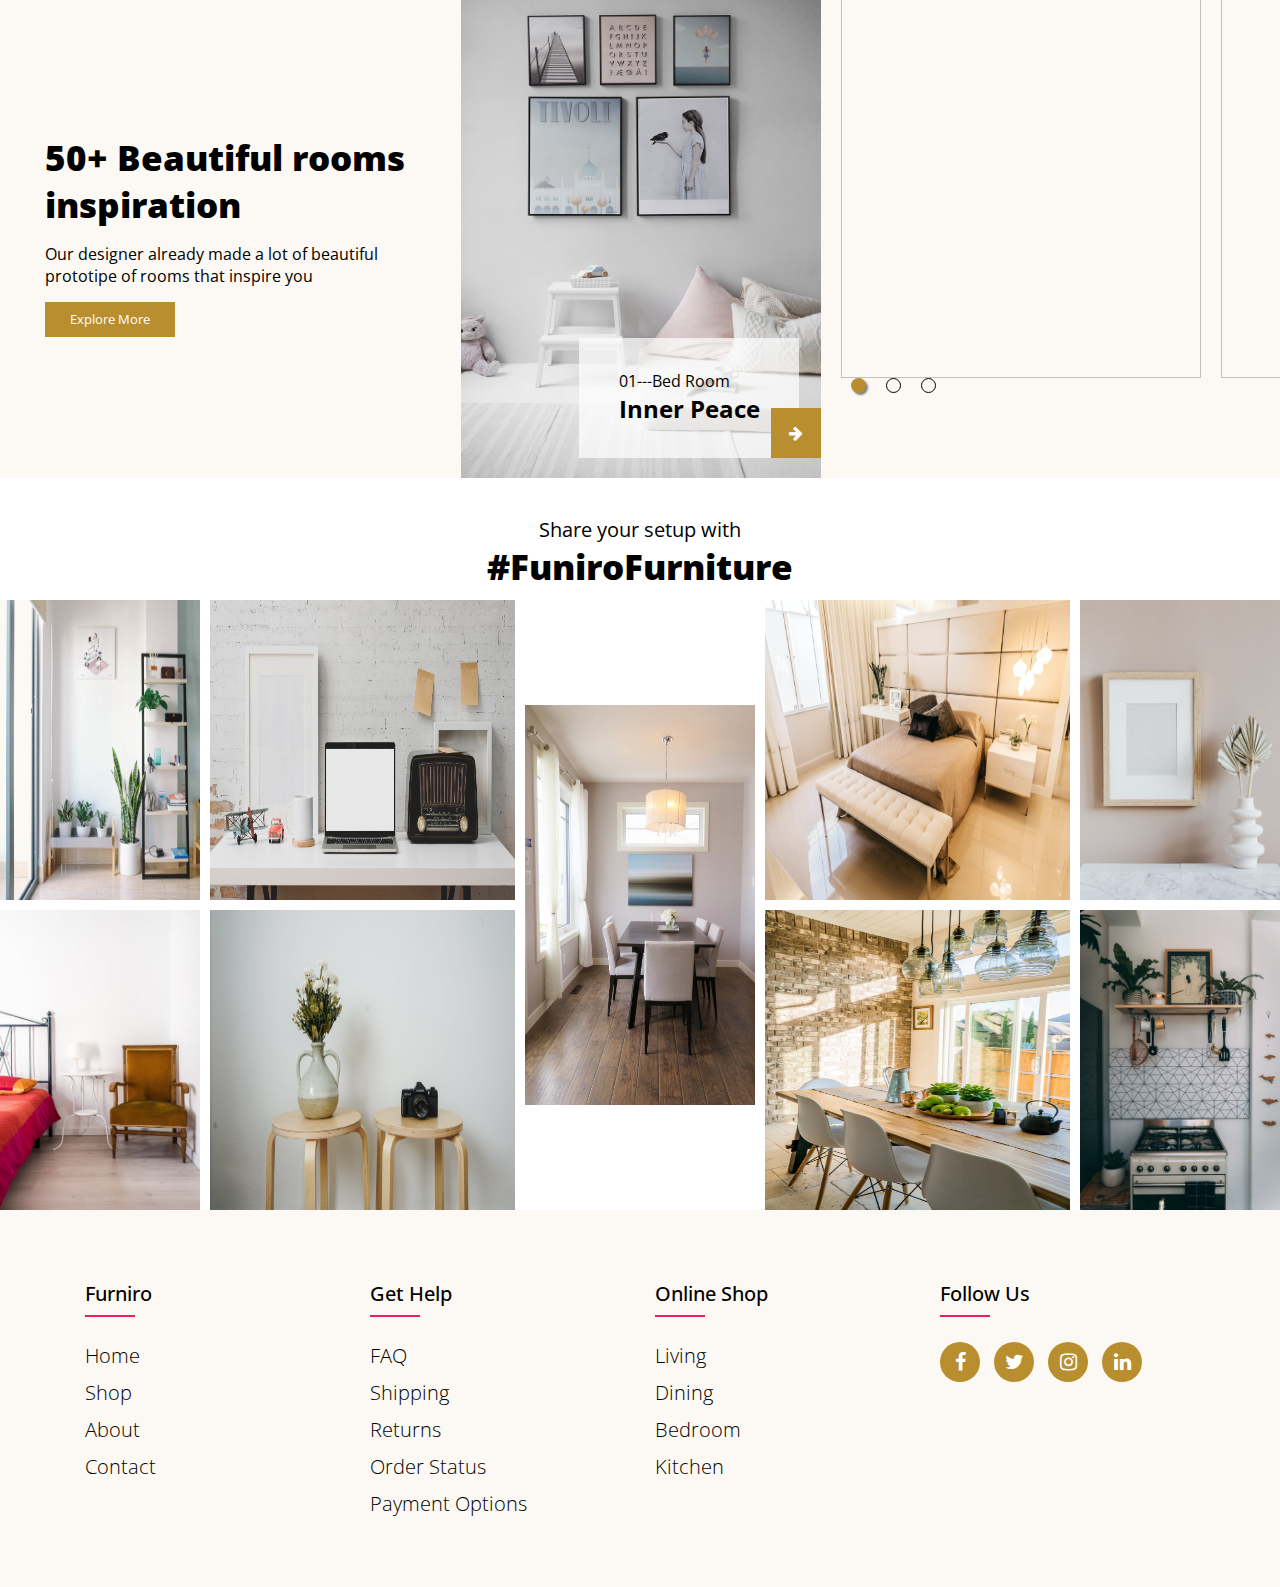
==== commit d669bc9c: "initial commit" ====
--- a/index.html
+++ b/index.html
@@ -447,18 +447,17 @@
                                             <h2>Inner Peace</h2>
                                         </div>
                                     </div>
-                                    <div class="next-box">
+                                    <div class="next-box" onclick="nextImage()">
                                         <i class="fa fa-arrow-right" aria-hidden="true"></i>
                                     </div>
                                 </div>
                             </div>
                         </div>
-
+                    
                         <div class="carousel-item">
                             <div class="carousel-icon">
-                                <img src="images/griditem2.png" alt="">
+                                <img src="images/gridItem2.png" alt="">
                                 <div class="caret-wrapper">
-                                   
                                     <div class="radio-btns">
                                         <div class="radio-el radio1 active-radio"></div>
                                         <div class="radio-el radio2"></div>
@@ -467,15 +466,14 @@
                                 </div>
                             </div>
                         </div>
-
+                    
                         <div class="carousel-item">
                             <div class="carousel-icon">
-                                <img src="images/griditem3.png" alt="">
-                            </div>
-                        </div>
-
-
-                    </div>
+                                <img src="images/gridItem3.png" alt="">
+                            </div>
+                        </div>
+                    </div>
+                    
                 </div>
             </div>
         </section>
--- a/index.css
+++ b/index.css
@@ -8,6 +8,7 @@
     font-family: "Open Sans", sans-serif;
     font-optical-sizing: auto;
     font-style: normal;
+    scroll-behavior: smooth;
 }
 
 
@@ -587,7 +588,7 @@
     width: 100%;
     display: grid;
     grid-template-columns: 1fr 1fr 1fr 1fr;
-    overflow: auto;
+    overflow: hidden;
     gap: 20px;
 }
 
--- a/media.css
+++ b/media.css
@@ -525,14 +525,7 @@
         padding: 30px;
     }
     
-    .browse-range-grid{
-        display: grid;
-        justify-content: center;
-        gap: 25px;
-        margin-top: 2%;
-    }
-
-    
+
     .home-context h1{
         font-size: 20px;
     }
@@ -550,10 +543,21 @@
         height: 35px;
     }
 
+    .browse-range-grid{
+        display: flex;  
+        flex-wrap: wrap;     
+        justify-content: center;
+        align-items: center;
+        gap: 25px;
+        margin-top: 2%;
+    }
+
+    
+
      
     .browse-card{
-        min-width: 400px;
-        height: 400px;
+        width: 300px;
+        height: 300px;
         border-radius: 8px;
         background-position: center;
         background-repeat: no-repeat;
@@ -569,6 +573,16 @@
         width: 170px;
         height: 300px;
 
+    }
+
+    .discount{
+        width: 10px;
+        height: 10px;
+        padding: 15px ;
+    }
+
+    .discount p{
+        font-size: 10px;
     }
 
 
